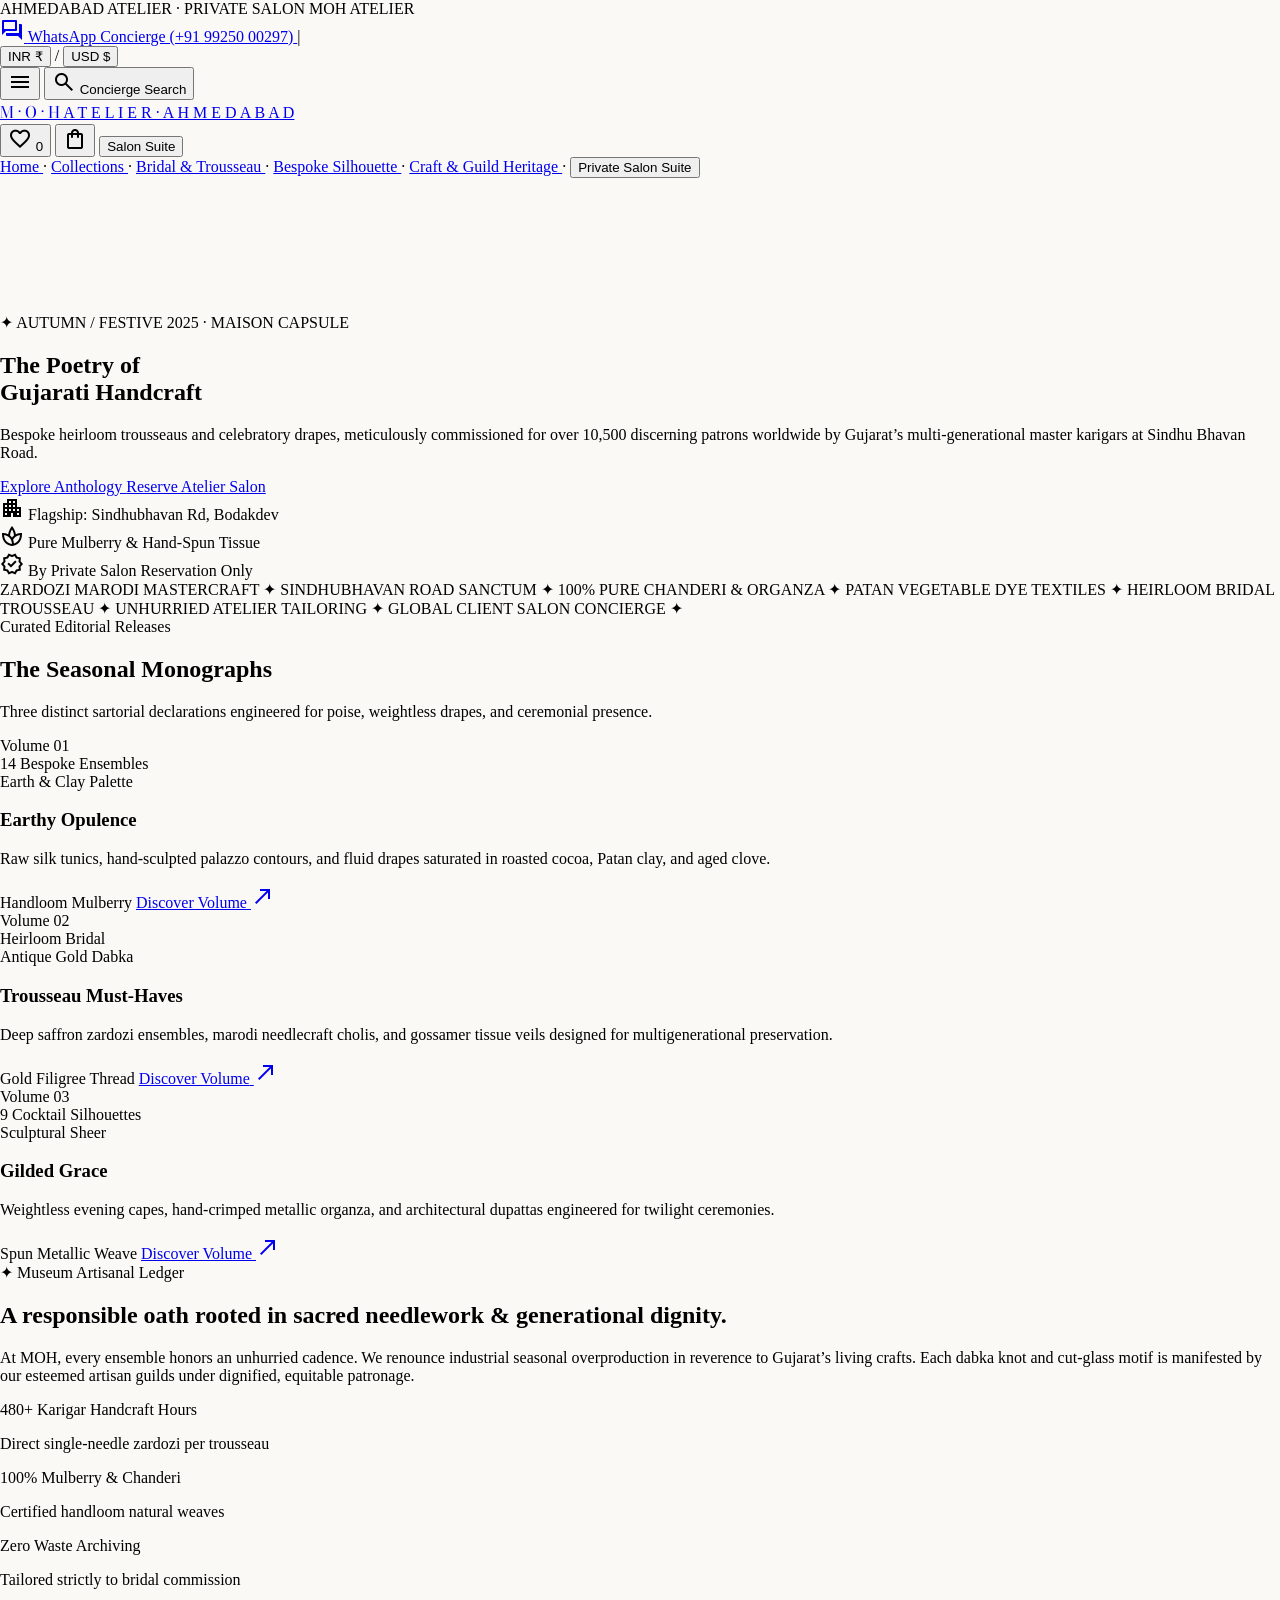
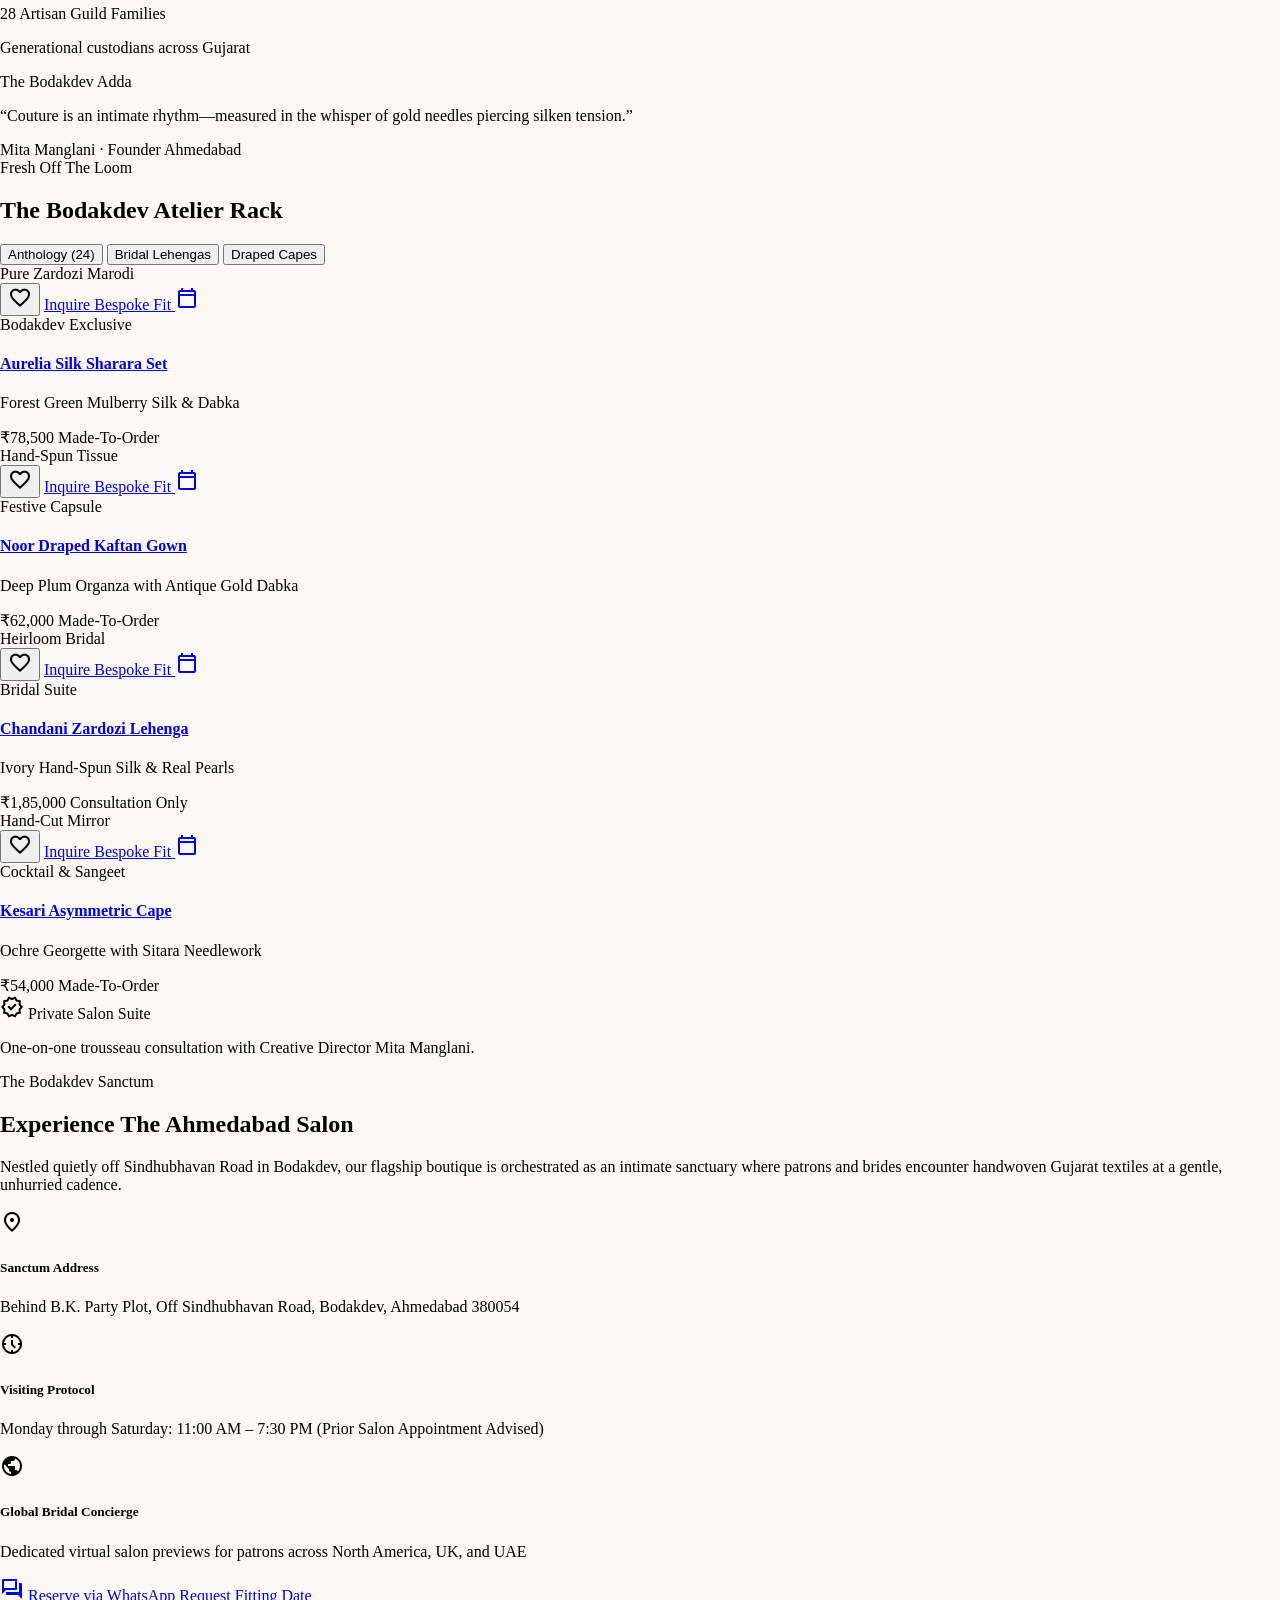
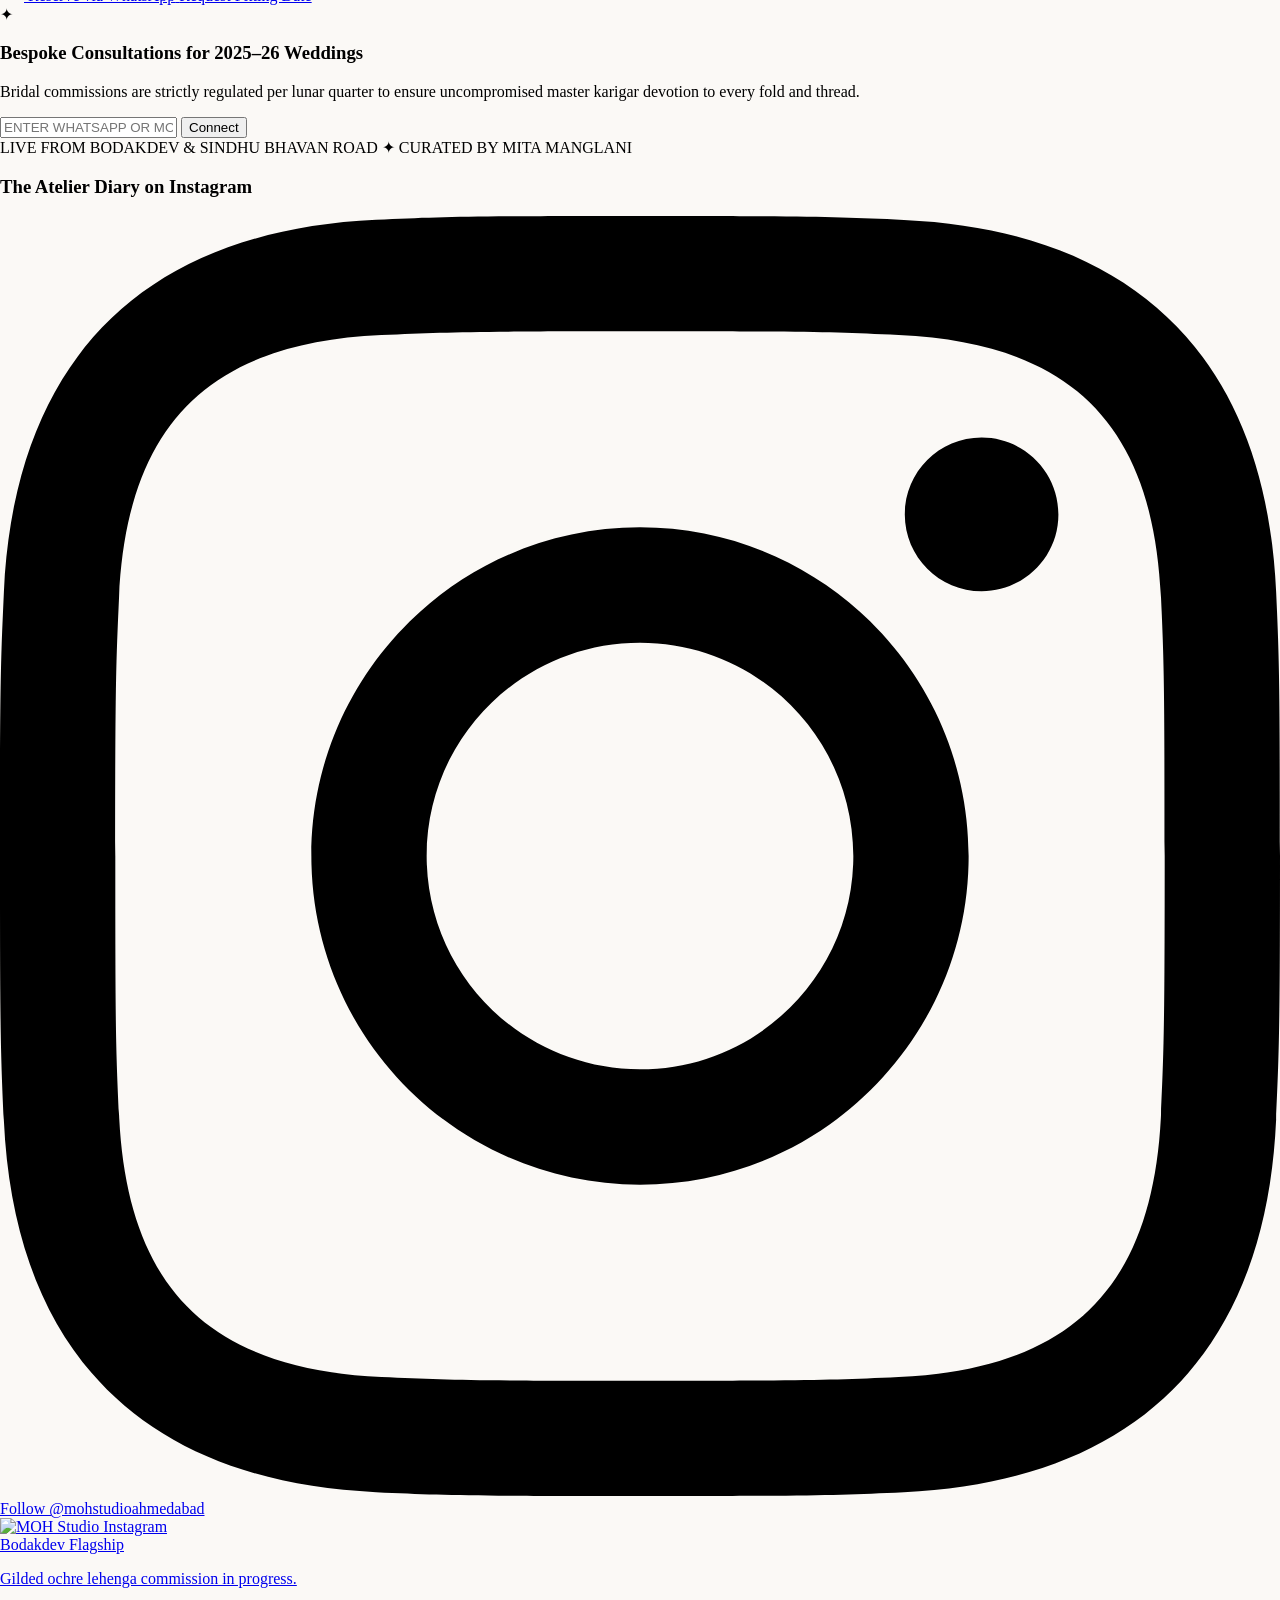
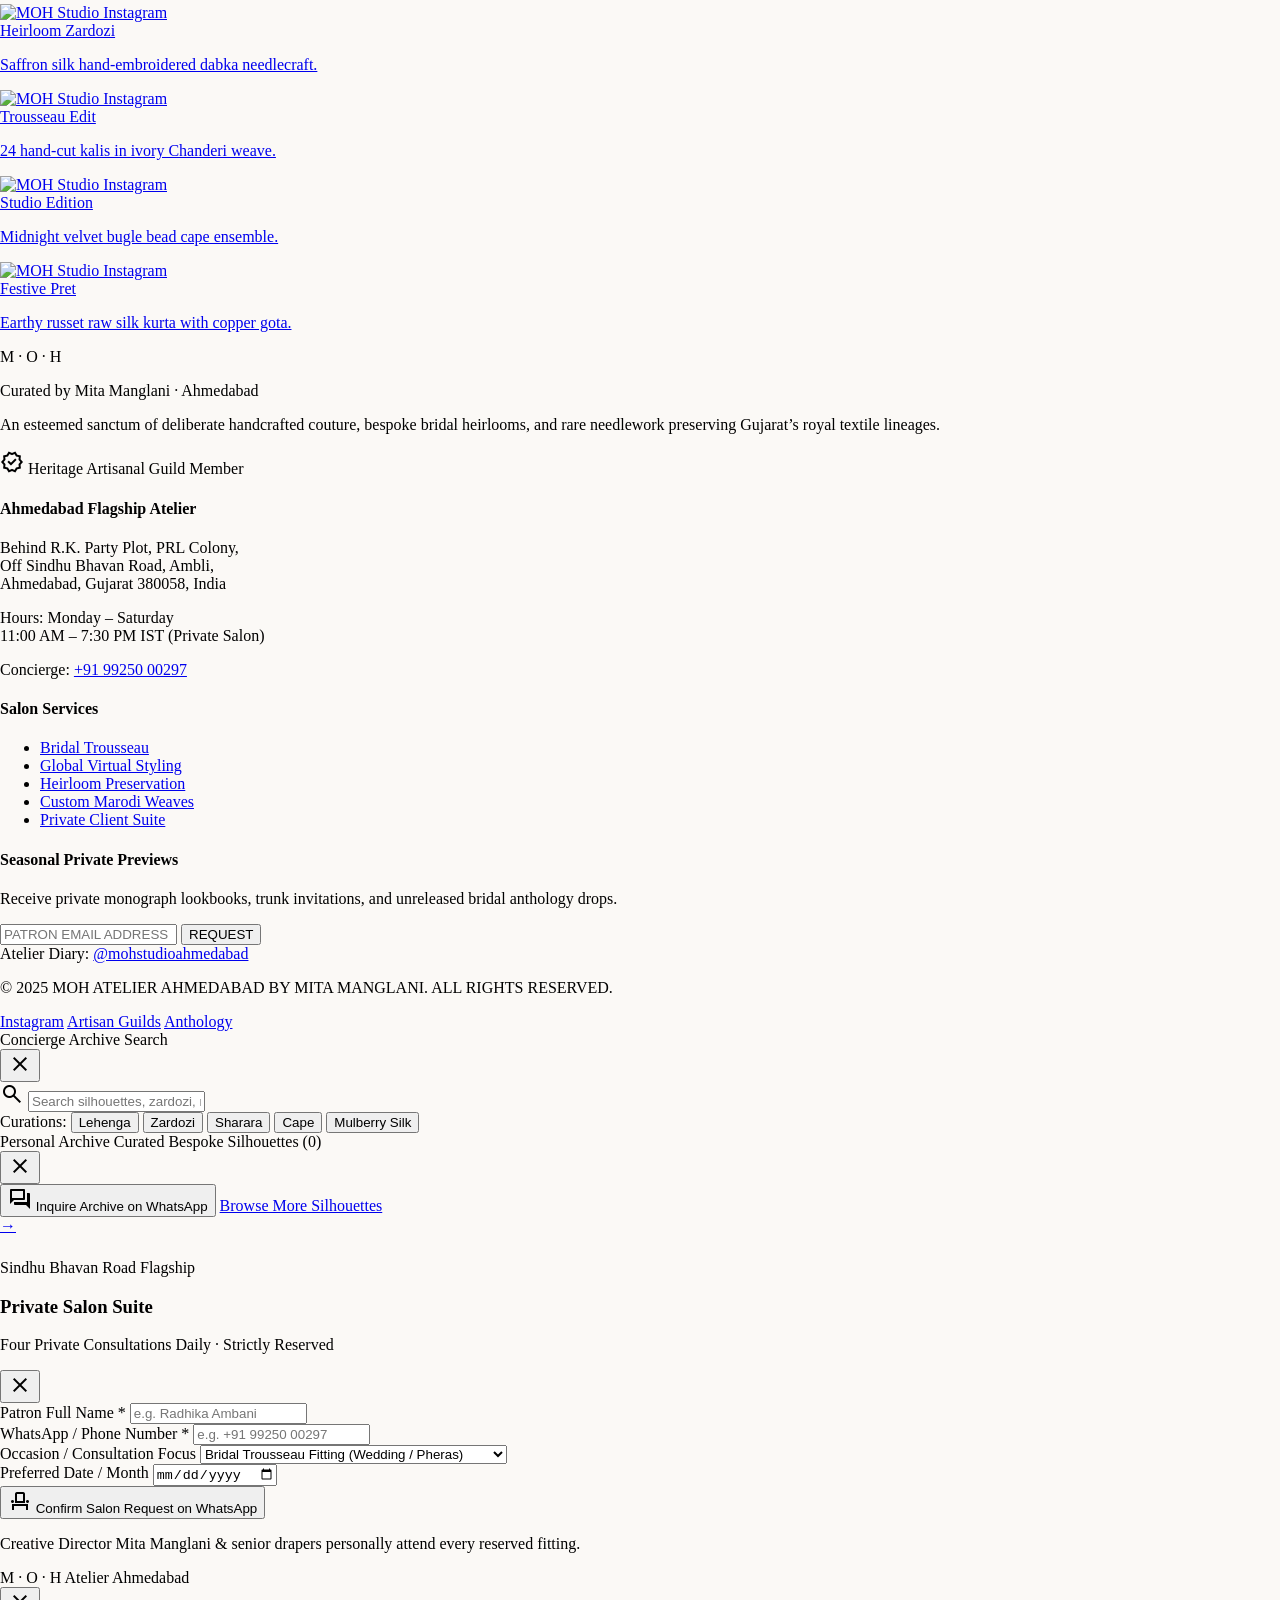
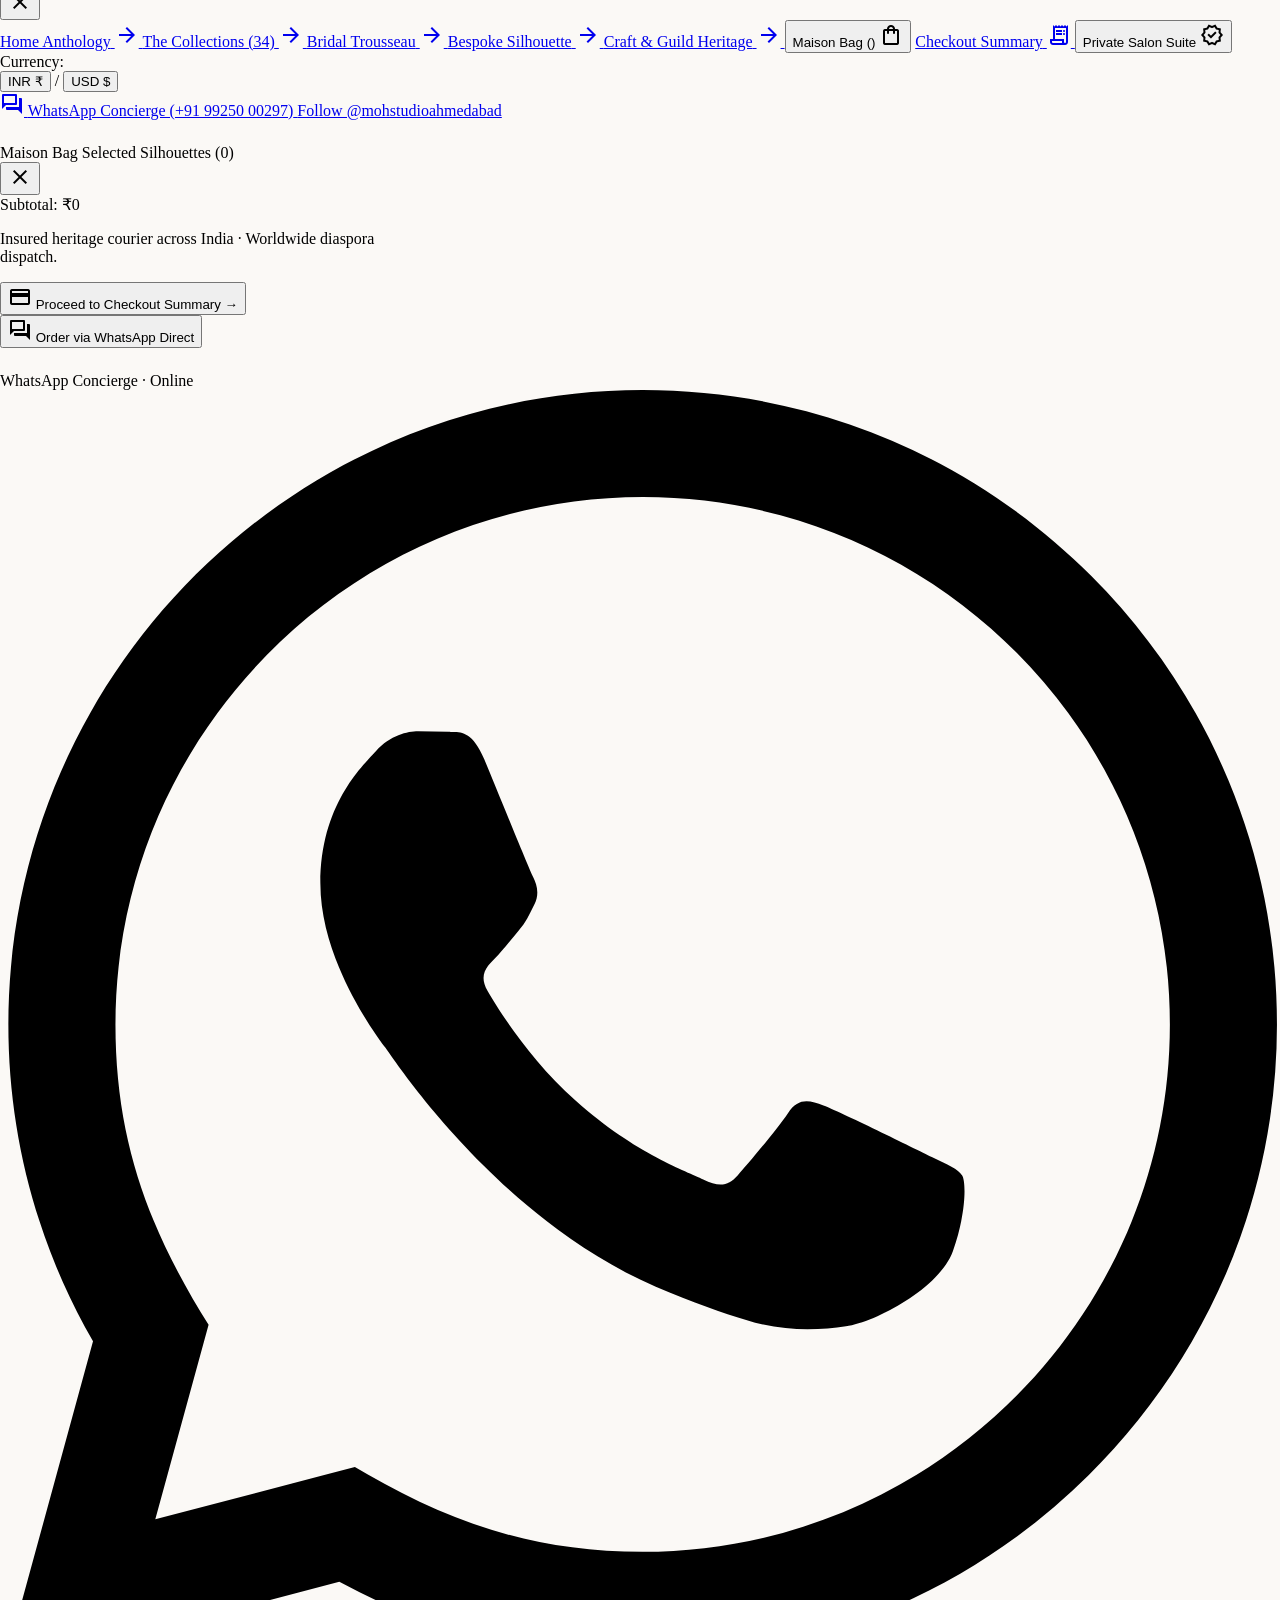
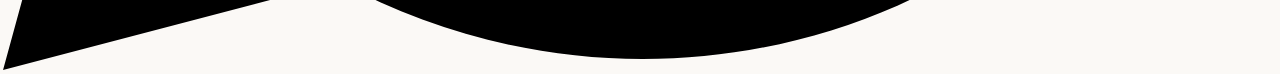
==== index.html @ b08c3f5c "feat: luxury haute couture web experience with full mobile responsiveness, cart drawer, checkout set" ====
<!DOCTYPE html>

<html class="scroll-smooth" lang="en"><head>
<meta charset="utf-8"/>
<meta content="width=device-width, initial-scale=1.0" name="viewport"/>
<title>MOH Atelier Ahmedabad | Haute Couture &amp; Bridal Heirlooms</title>
<style>
    @layer base {
      html, body {
        margin: 0;
        padding: 0;
        background-color: #fbf9f6;
      }
      body {
        overscroll-behavior: none;
      }
    }
    ::-webkit-scrollbar {
      display: none;
    }
    .gold-shimmer {
      background: linear-gradient(135deg, #e7c185 0%, #ffd799 45%, #765928 100%);
      -webkit-background-clip: text;
      -webkit-text-fill-color: transparent;
    }
    .hairline-gold {
      border-color: rgba(231, 193, 133, 0.35);
    }
  </style>
<script src="https://cdn.tailwindcss.com?plugins=forms,container-queries"></script>
<script id="tailwind-config">
    tailwind.config = {
      darkMode: "class",
      theme: {
        extend: {
          colors: {
            "on-secondary-fixed": "#281900",
            "tertiary-fixed-dim": "#e2c381",
            "on-primary": "#ffffff",
            "background": "#fbf9f6",
            "surface-container": "#efeeeb",
            "on-secondary": "#ffffff",
            "primary-fixed": "#eae1dd",
            "secondary-fixed-dim": "#e7c185",
            "on-error-container": "#93000a",
            "secondary-fixed": "#ffdeac",
            "on-tertiary-fixed-variant": "#59440e",
            "surface-dim": "#dbdad7",
            "tertiary-fixed": "#ffdf9b",
            "on-tertiary-fixed": "#251a00",
            "on-secondary-container": "#795c2a",
            "outline": "#7f7570",
            "surface-container-low": "#f5f3f0",
            "surface": "#fbf9f6",
            "on-surface-variant": "#4d4541",
            "on-secondary-fixed-variant": "#5c4212",
            "primary-container": "#1f1b19",
            "inverse-on-surface": "#f2f0ed",
            "primary-fixed-dim": "#cec5c1",
            "on-primary-container": "#8a827f",
            "on-background": "#1b1c1a",
            "tertiary-container": "#251a00",
            "surface-container-lowest": "#ffffff",
            "outline-variant": "#d0c4be",
            "inverse-surface": "#30312f",
            "error": "#ba1a1a",
            "on-tertiary-container": "#9b8146",
            "on-tertiary": "#ffffff",
            "surface-container-highest": "#e4e2df",
            "secondary-container": "#ffd799",
            "on-primary-fixed-variant": "#4b4643",
            "on-error": "#ffffff",
            "inverse-primary": "#cec5c1",
            "surface-bright": "#fbf9f6",
            "surface-variant": "#e4e2df",
            "surface-container-high": "#eae8e5",
            "surface-tint": "#635d5a",
            "secondary": "#765928",
            "tertiary": "#000000",
            "primary": "#120e0d",
            "on-primary-fixed": "#1f1b19",
            "error-container": "#ffdad6",
            "on-surface": "#1b1c1a"
          },
          fontFamily: {
            "editorial": ["Bodoni Moda", "Didot", "serif"],
            "sans": ["Hanken Grotesk", "sans-serif"]
          }
        }
      }
    }
  </script>
<link href="https://fonts.googleapis.com" rel="preconnect"/>
<link crossorigin="" href="https://fonts.gstatic.com" rel="preconnect"/>
<link href="https://fonts.googleapis.com/css2?family=Bodoni+Moda:ital,opsz,wght@0,6..96,400..700;1,6..96,400..600&amp;family=Hanken+Grotesk:ital,wght@0,200..700;1,300..500&amp;display=swap" rel="stylesheet"/>
<link href="https://fonts.googleapis.com/css2?family=Material+Symbols+Outlined:wght,FILL@100..500,0..1&amp;display=swap" rel="stylesheet"/>
</head>
<body class="bg-surface text-on-surface font-sans antialiased selection:bg-secondary-fixed/40 selection:text-primary">
<!-- 1. ULTRA-REFINED MAISON HEADER & NAVIGATION -->
<header class="fixed top-0 left-0 w-full z-50 bg-[#fbf9f6]/95 backdrop-blur-md border-b border-[#e7c185]/30">
<!-- Top Micro Concierge Tier -->
<div class="w-full bg-[#161211] text-[#e7c185]/90 px-4 sm:px-6 lg:px-16 py-2 flex items-center justify-between text-[11px] tracking-[0.22em] uppercase font-light border-b border-[#765928]/25">
<div class="flex items-center gap-3">
<span class="inline-block w-1.5 h-1.5 rounded-full bg-[#e7c185]/80 animate-pulse"></span>
<span class="text-[#fbf9f6]/80 hidden md:inline">AHMEDABAD ATELIER · PRIVATE SALON</span>
<span class="text-[#fbf9f6]/80 md:hidden">MOH ATELIER</span>
</div>
<div class="flex items-center gap-3 sm:gap-6">
<a class="hover:text-white transition-colors flex items-center gap-1.5" href="https://wa.me/919925000297" target="_blank">
<span class="material-symbols-outlined text-[13px] text-[#e7c185]">forum</span>
<span class="hidden sm:inline">WhatsApp Concierge (+91 99250 00297)</span>
</a>
<span class="moh-concierge-sep text-[#765928]/60">|</span>
<div class="moh-currency-row flex items-center gap-2 tracking-[0.16em]">
<button onclick="setCurrency('INR')" class="currency-inr-btn font-normal text-white">INR ₹</button>
<span class="text-white/30">/</span>
<button onclick="setCurrency('USD')" class="currency-usd-btn text-[#fbf9f6]/60 hover:text-white transition-colors">USD $</button>
</div>
</div>
</div>
<!-- Centered Haute Couture Identity -->
<div class="moh-header-mid pt-3 sm:pt-5 pb-3 sm:pb-4 px-4 sm:px-6 lg:px-16 flex items-center justify-between border-b border-[#e7c185]/20">
<!-- Left Utility -->
<div class="moh-left-utility flex items-center gap-3 sm:gap-5 w-1/4">
<button onclick="toggleMobileNav()" class="lg:hidden p-1.5 text-primary hover:text-secondary" aria-label="Open Navigation">
  <span class="material-symbols-outlined text-[22px]">menu</span>
</button>
<button onclick="openConciergeSearch()" class="flex items-center gap-2 group text-left cursor-pointer">
<span class="material-symbols-outlined text-[18px] sm:text-[20px] text-primary group-hover:text-secondary transition-colors">search</span>
<span class="text-[11px] tracking-[0.24em] uppercase text-on-surface-variant group-hover:text-primary transition-colors hidden xl:inline">Concierge Search</span>
</button>
</div>
<!-- Center Maison Seal & Wordmark -->
<div class="text-center flex-1 flex flex-col items-center">
<a class="inline-block group" href="index.html">
<span class="moh-logo-wordmark block font-editorial text-[26px] sm:text-[34px] md:text-[38px] tracking-[0.32em] sm:tracking-[0.38em] text-primary font-normal leading-none group-hover:text-secondary transition-colors duration-500 pl-1 sm:pl-2" style="font-family: 'Bodoni Moda', Didot, serif;">M · O · H</span>
<span class="moh-logo-sub block text-[8px] sm:text-[10px] md:text-[11px] tracking-[0.3em] sm:tracking-[0.42em] uppercase text-[#765928] font-medium mt-1">A T E L I E R · A H M E D A B A D</span>
</a>
</div>
<!-- Right Actions: Wishlist, Maison Bag & Private Suite -->
<div class="moh-right-utility flex items-center justify-end gap-2 sm:gap-3 md:gap-6 w-1/4">
<button onclick="openWishlistDrawer()" class="relative group p-1 flex items-center gap-1 cursor-pointer text-left" title="Personal Archive">
<span class="material-symbols-outlined text-[19px] sm:text-[20px] text-primary group-hover:text-secondary transition-colors">favorite</span>
<span class="wishlist-count-badge w-4 h-4 rounded-full bg-[#765928] text-white text-[9px] flex items-center justify-center font-sans tracking-tight">0</span>
</button>
<!-- Maison Bag Trigger -->
<button onclick="openCartDrawer()" class="relative group p-1 flex items-center gap-1 cursor-pointer text-left transition-colors" title="View Maison Bag">
<span class="material-symbols-outlined text-[19px] sm:text-[21px] text-primary group-hover:text-secondary transition-colors">shopping_bag</span>
<span class="cart-count-badge w-4 h-4 rounded-full bg-[#1f1b19] text-[#ffd799] text-[9px] flex items-center justify-center font-bold border border-[#765928]/40">0</span>
</button>
<button onclick="openSalonAppointmentModal()" class="hidden sm:inline-flex items-center px-3 lg:px-4 py-2 border border-[#765928]/40 hover:border-[#1f1b19] bg-[#1f1b19] hover:bg-black text-[#ffdeac] hover:text-white transition-all duration-300 text-[10px] tracking-[0.22em] uppercase font-medium cursor-pointer">
          Salon Suite
</button>
</div>
</div>
<!-- Architectural Navigation Bar -->
<nav class="hidden lg:flex items-center justify-center gap-8 py-3 bg-[#fbf9f6]/90">
<a class="relative text-[10.5px] tracking-[0.22em] uppercase text-[#765928] font-medium transition-colors pb-1 group" href="index.html">
        Home
        <span class="absolute bottom-0 left-0 w-full h-[1.5px] bg-[#765928]"></span>
</a>
<span class="text-[#e7c185]/50 text-xs">·</span>
<a class="relative text-[10.5px] tracking-[0.22em] uppercase text-primary/80 hover:text-primary transition-colors pb-1 group" href="collections.html">
        Collections
        <span class="absolute bottom-0 left-0 w-0 h-[1px] bg-[#765928] group-hover:w-full transition-all duration-300"></span>
</a>
<span class="text-[#e7c185]/50 text-xs">·</span>
<a class="relative text-[10.5px] tracking-[0.22em] uppercase text-primary/80 hover:text-primary transition-colors pb-1 group" href="collections.html#bridal-trousseau">
        Bridal &amp; Trousseau
        <span class="absolute bottom-0 left-0 w-0 h-[1px] bg-[#765928] group-hover:w-full transition-all duration-300"></span>
</a>
<span class="text-[#e7c185]/50 text-xs">·</span>
<a class="relative text-[10.5px] tracking-[0.22em] uppercase text-primary/80 hover:text-primary transition-colors pb-1 group" href="product.html">
        Bespoke Silhouette
        <span class="absolute bottom-0 left-0 w-0 h-[1px] bg-[#765928] group-hover:w-full transition-all duration-300"></span>
</a>
<span class="text-[#e7c185]/50 text-xs">·</span>
<a class="relative text-[10.5px] tracking-[0.22em] uppercase text-primary/80 hover:text-primary transition-colors pb-1 group" href="atelier.html">
        Craft &amp; Guild Heritage
        <span class="absolute bottom-0 left-0 w-0 h-[1px] bg-[#765928] group-hover:w-full transition-all duration-300"></span>
</a>
<span class="text-[#e7c185]/50 text-xs">·</span>
<button onclick="openSalonAppointmentModal()" class="relative text-[10.5px] tracking-[0.22em] uppercase text-[#765928] hover:text-primary transition-colors pb-1 group font-medium cursor-pointer">
        Private Salon Suite
        <span class="absolute bottom-0 left-0 w-0 h-[1px] bg-[#765928] group-hover:w-full transition-all duration-300"></span>
</button>
</nav>
</header>
<main class="moh-main w-full">
<!-- 2. HIGH-FASHION CINEMATIC HERO -->
<section class="relative w-full min-h-[92vh] flex items-end pb-20 lg:pb-28 px-6 sm:px-12 lg:px-20 bg-[#120e0d] overflow-hidden">
<!-- Atmospheric Backdrop Image with Regal Vignette -->
<div class="absolute inset-0 bg-cover bg-center md:bg-[center_30%] opacity-90 scale-[1.01] transition-transform duration-1000 ease-out" style="background-image: url('assets/images/hero_main_2k.jpg');">
</div>
<!-- Multi-tier Museum Vignette & Gradient Overlays -->
<div class="absolute inset-0 bg-gradient-to-t from-[#120e0d] via-[#120e0d]/45 to-[#120e0d]/15"></div>
<div class="absolute inset-0 bg-gradient-to-r from-[#120e0d]/85 via-[#120e0d]/35 to-transparent"></div>
<div class="absolute inset-0 shadow-[inset_0_0_120px_rgba(0,0,0,0.55)]"></div>
<!-- Hero Typography & Monogram Accent -->
<div class="relative z-10 w-full max-w-5xl">
<!-- Subtitle Badge -->
<div class="inline-flex items-center gap-3 px-4 py-1.5 border border-[#ffd799]/30 bg-black/40 backdrop-blur-md mb-6">
<span class="text-[#ffd799] text-xs">✦</span>
<span class="text-[11px] tracking-[0.34em] uppercase text-[#fbf9f6] font-light">AUTUMN / FESTIVE 2025 · MAISON CAPSULE</span>
</div>
<!-- Grand Editorial Headline -->
<h1 class="font-editorial text-[42px] sm:text-[62px] lg:text-[76px] text-white tracking-[-0.01em] font-normal leading-[1.08] mb-6">
          The Poetry of <br/>
<span class="italic font-normal text-[#ffd799] font-editorial pr-2">Gujarati Handcraft</span>
</h1>
<!-- Heritage Narrative Subtitle -->
<p class="font-sans text-[16px] sm:text-[18px] text-[#fbf9f6]/90 max-w-2xl font-light leading-[1.7] mb-10 tracking-[0.015em]">
          Bespoke heirloom trousseaus and celebratory drapes, meticulously commissioned for over 10,500 discerning patrons worldwide by Gujarat’s multi-generational master karigars at Sindhu Bhavan Road.
        </p>
<!-- Understated Luxury CTAs -->
<div class="flex flex-wrap items-center gap-5">
<a class="h-13 px-9 bg-[#1f1b19] border border-[#ffd799]/70 text-[#ffdeac] text-[11px] tracking-[0.28em] uppercase font-medium flex items-center justify-center hover:bg-black hover:border-white hover:text-white transition-all duration-300 shadow-2xl" href="collections.html">
            Explore Anthology
          </a>
<a class="h-13 px-9 border border-white/40 backdrop-blur-md text-white text-[11px] tracking-[0.28em] uppercase font-light flex items-center justify-center hover:border-[#ffd799] hover:text-[#ffd799] transition-all duration-300" href="product.html">
            Reserve Atelier Salon
          </a>
</div>
<!-- Architectural Telemetry Bar -->
<div class="mt-14 pt-8 border-t border-white/15 flex flex-wrap items-center gap-8 lg:gap-14 text-white/75 text-[10px] tracking-[0.24em] uppercase font-light">
<div class="flex items-center gap-2.5">
<span class="material-symbols-outlined text-[15px] text-[#e7c185]">apartment</span>
<span>Flagship: Sindhubhavan Rd, Bodakdev</span>
</div>
<div class="flex items-center gap-2.5">
<span class="material-symbols-outlined text-[15px] text-[#e7c185]">spa</span>
<span>Pure Mulberry &amp; Hand-Spun Tissue</span>
</div>
<div class="flex items-center gap-2.5">
<span class="material-symbols-outlined text-[15px] text-[#e7c185]">verified</span>
<span>By Private Salon Reservation Only</span>
</div>
</div>
</div>
</section>
<!-- HAUTE COUTURE MARQUEE BANNER -->
<div class="w-full bg-[#181413] border-y border-[#765928]/30 py-3.5 overflow-hidden select-none">
<div class="flex whitespace-nowrap gap-14 text-[10px] tracking-[0.36em] uppercase text-[#e7c185]/80 font-light items-center">
<span>ZARDOZI MARODI MASTERCRAFT</span>
<span class="text-[#765928]">✦</span>
<span>SINDHUBHAVAN ROAD SANCTUM</span>
<span class="text-[#765928]">✦</span>
<span>100% PURE CHANDERI &amp; ORGANZA</span>
<span class="text-[#765928]">✦</span>
<span>PATAN VEGETABLE DYE TEXTILES</span>
<span class="text-[#765928]">✦</span>
<span>HEIRLOOM BRIDAL TROUSSEAU</span>
<span class="text-[#765928]">✦</span>
<span>UNHURRIED ATELIER TAILORING</span>
<span class="text-[#765928]">✦</span>
<span>GLOBAL CLIENT SALON CONCIERGE</span>
<span class="text-[#765928]">✦</span>
</div>
</div>
<!-- 3. CURATED SERIES / MONOGRAPH VOLUMES -->
<section class="w-full px-6 sm:px-12 lg:px-20 py-24 lg:py-32 bg-surface" id="curated-series">
<div class="max-w-7xl mx-auto">
<div class="flex flex-col md:flex-row md:items-end justify-between mb-16 pb-6 border-b border-[#e7c185]/30">
<div>
<span class="text-[11px] tracking-[0.32em] uppercase text-[#765928] font-medium block mb-2">Curated Editorial Releases</span>
<h2 class="font-editorial text-[36px] sm:text-[46px] text-primary tracking-tight font-normal leading-tight">
              The Seasonal Monographs
            </h2>
</div>
<p class="font-editorial italic text-on-surface-variant text-[17px] sm:text-[19px] max-w-md mt-4 md:mt-0 font-normal">
            Three distinct sartorial declarations engineered for poise, weightless drapes, and ceremonial presence.
          </p>
</div>
<div class="grid grid-cols-1 lg:grid-cols-3 gap-10">
<!-- Volume 01 -->
<article class="group relative bg-[#f5f3f0] flex flex-col justify-between border border-[#e7c185]/35 hover:border-[#765928] transition-all duration-500 shadow-sm hover:shadow-xl">
<!-- Monograph Framing & Badge -->
<div class="relative w-full aspect-[4/5] overflow-hidden bg-surface-container">
<div class="w-full h-full bg-cover bg-center transition-transform duration-700 ease-out group-hover:scale-105" data-alt="Editorial portrait of model in earthy deep espresso raw silk layered kaftan tunic with refined desert clay marodi embroidery accents" style="background-image: url('https://lh3.googleusercontent.com/aida-public/[base64]')"></div>
<div class="absolute top-4 left-4 bg-[#1f1b19] text-[#ffd799] px-3.5 py-1 text-[10px] tracking-[0.28em] uppercase font-light">
                Volume 01
              </div>
<div class="absolute bottom-4 right-4 bg-white/95 backdrop-blur-md px-3 py-1 text-[10px] tracking-[0.22em] uppercase text-primary border border-[#e7c185]/40 opacity-0 group-hover:opacity-100 transition-opacity duration-300">
                14 Bespoke Ensembles
              </div>
</div>
<div class="p-8 flex flex-col justify-between flex-grow">
<div>
<span class="text-[10px] tracking-[0.24em] uppercase text-[#765928] font-medium block mb-1">Earth &amp; Clay Palette</span>
<h3 class="font-editorial text-[28px] text-primary tracking-tight font-normal mb-3">Earthy Opulence</h3>
<p class="font-sans text-[14px] leading-relaxed text-on-surface-variant font-light mb-6">
                  Raw silk tunics, hand-sculpted palazzo contours, and fluid drapes saturated in roasted cocoa, Patan clay, and aged clove.
                </p>
</div>
<div class="pt-5 border-t border-[#e7c185]/30 flex items-center justify-between">
<span class="text-[10px] tracking-[0.2em] uppercase text-outline">Handloom Mulberry</span>
<a class="text-[11px] tracking-[0.24em] uppercase text-primary group-hover:text-secondary flex items-center gap-1.5 transition-colors font-medium" href="collections.html">
<span>Discover Volume</span>
<span class="material-symbols-outlined text-[15px] transition-transform group-hover:translate-x-1">north_east</span>
</a>
</div>
</div>
</article>
<!-- Volume 02 -->
<article class="group relative bg-[#f5f3f0] flex flex-col justify-between border border-[#e7c185]/35 hover:border-[#765928] transition-all duration-500 shadow-sm hover:shadow-xl">
<div class="relative w-full aspect-[4/5] overflow-hidden bg-surface-container">
<div class="w-full h-full bg-cover bg-center transition-transform duration-700 ease-out group-hover:scale-105" data-alt="Festive saffron gold handcrafted bridal lehenga with heavy antique zardozi work and fine dabka needlecraft" style="background-image: url('https://lh3.googleusercontent.com/aida-public/[base64]')"></div>
<div class="absolute top-4 left-4 bg-[#765928] text-white px-3.5 py-1 text-[10px] tracking-[0.28em] uppercase font-light">
                Volume 02
              </div>
<div class="absolute bottom-4 right-4 bg-white/95 backdrop-blur-md px-3 py-1 text-[10px] tracking-[0.22em] uppercase text-primary border border-[#e7c185]/40 opacity-0 group-hover:opacity-100 transition-opacity duration-300">
                Heirloom Bridal
              </div>
</div>
<div class="p-8 flex flex-col justify-between flex-grow">
<div>
<span class="text-[10px] tracking-[0.24em] uppercase text-[#765928] font-medium block mb-1">Antique Gold Dabka</span>
<h3 class="font-editorial text-[28px] text-primary tracking-tight font-normal mb-3">Trousseau Must-Haves</h3>
<p class="font-sans text-[14px] leading-relaxed text-on-surface-variant font-light mb-6">
                  Deep saffron zardozi ensembles, marodi needlecraft cholis, and gossamer tissue veils designed for multigenerational preservation.
                </p>
</div>
<div class="pt-5 border-t border-[#e7c185]/30 flex items-center justify-between">
<span class="text-[10px] tracking-[0.2em] uppercase text-outline">Gold Filigree Thread</span>
<a class="text-[11px] tracking-[0.24em] uppercase text-primary group-hover:text-secondary flex items-center gap-1.5 transition-colors font-medium" href="collections.html">
<span>Discover Volume</span>
<span class="material-symbols-outlined text-[15px] transition-transform group-hover:translate-x-1">north_east</span>
</a>
</div>
</div>
</article>
<!-- Volume 03 -->
<article class="group relative bg-[#f5f3f0] flex flex-col justify-between border border-[#e7c185]/35 hover:border-[#765928] transition-all duration-500 shadow-sm hover:shadow-xl">
<div class="relative w-full aspect-[4/5] overflow-hidden bg-surface-container">
<div class="w-full h-full bg-cover bg-center transition-transform duration-700 ease-out group-hover:scale-105" data-alt="Editorial model wearing fluid champagne gold asymmetrical evening drape with fine cutwork lace" style="background-image: url('https://lh3.googleusercontent.com/aida-public/[base64]')"></div>
<div class="absolute top-4 left-4 bg-[#1f1b19] text-[#ffd799] px-3.5 py-1 text-[10px] tracking-[0.28em] uppercase font-light">
                Volume 03
              </div>
<div class="absolute bottom-4 right-4 bg-white/95 backdrop-blur-md px-3 py-1 text-[10px] tracking-[0.22em] uppercase text-primary border border-[#e7c185]/40 opacity-0 group-hover:opacity-100 transition-opacity duration-300">
                9 Cocktail Silhouettes
              </div>
</div>
<div class="p-8 flex flex-col justify-between flex-grow">
<div>
<span class="text-[10px] tracking-[0.24em] uppercase text-[#765928] font-medium block mb-1">Sculptural Sheer</span>
<h3 class="font-editorial text-[28px] text-primary tracking-tight font-normal mb-3">Gilded Grace</h3>
<p class="font-sans text-[14px] leading-relaxed text-on-surface-variant font-light mb-6">
                  Weightless evening capes, hand-crimped metallic organza, and architectural dupattas engineered for twilight ceremonies.
                </p>
</div>
<div class="pt-5 border-t border-[#e7c185]/30 flex items-center justify-between">
<span class="text-[10px] tracking-[0.2em] uppercase text-outline">Spun Metallic Weave</span>
<a class="text-[11px] tracking-[0.24em] uppercase text-primary group-hover:text-secondary flex items-center gap-1.5 transition-colors font-medium" href="collections.html">
<span>Discover Volume</span>
<span class="material-symbols-outlined text-[15px] transition-transform group-hover:translate-x-1">north_east</span>
</a>
</div>
</div>
</article>
</div>
</div>
</section>
<!-- 4. ARTISANAL PROVENANCE & MUSEUM LEDGER -->
<section class="w-full bg-[#f4efe8] py-24 lg:py-32 px-6 sm:px-12 lg:px-20 border-y border-[#e7c185]/40" id="provenance">
<div class="max-w-7xl mx-auto">
<div class="grid grid-cols-1 lg:grid-cols-12 gap-12 lg:gap-16 items-center">
<!-- Narrative & Ledger Bento -->
<div class="lg:col-span-6">
<div class="flex items-center gap-2 mb-3">
<span class="text-[#765928] text-xs">✦</span>
<span class="text-[11px] tracking-[0.32em] uppercase text-[#765928] font-medium">Museum Artisanal Ledger</span>
</div>
<h2 class="font-editorial text-[36px] sm:text-[44px] text-primary tracking-tight font-normal leading-[1.18] mb-6">
              A responsible oath rooted in sacred needlework &amp; generational dignity.
            </h2>
<p class="font-sans text-[15px] sm:text-[16px] text-on-surface-variant font-light leading-[1.8] mb-10">
              At MOH, every ensemble honors an unhurried cadence. We renounce industrial seasonal overproduction in reverence to Gujarat’s living crafts. Each dabka knot and cut-glass motif is manifested by our esteemed artisan guilds under dignified, equitable patronage.
            </p>
<!-- Refined Metrics Grid -->
<div class="grid grid-cols-2 gap-6 pt-2">
<div class="p-6 bg-white border border-[#e7c185]/40 shadow-sm">
<span class="font-editorial text-[38px] text-[#765928] block leading-none mb-2 font-normal">480+</span>
<span class="text-[10px] tracking-[0.22em] uppercase text-primary font-medium block">Karigar Handcraft Hours</span>
<p class="text-[12px] text-outline font-light mt-1">Direct single-needle zardozi per trousseau</p>
</div>
<div class="p-6 bg-white border border-[#e7c185]/40 shadow-sm">
<span class="font-editorial text-[38px] text-[#765928] block leading-none mb-2 font-normal">100%</span>
<span class="text-[10px] tracking-[0.22em] uppercase text-primary font-medium block">Mulberry &amp; Chanderi</span>
<p class="text-[12px] text-outline font-light mt-1">Certified handloom natural weaves</p>
</div>
<div class="p-6 bg-white border border-[#e7c185]/40 shadow-sm">
<span class="font-editorial text-[38px] text-[#765928] block leading-none mb-2 font-normal">Zero</span>
<span class="text-[10px] tracking-[0.22em] uppercase text-primary font-medium block">Waste Archiving</span>
<p class="text-[12px] text-outline font-light mt-1">Tailored strictly to bridal commission</p>
</div>
<div class="p-6 bg-white border border-[#e7c185]/40 shadow-sm">
<span class="font-editorial text-[38px] text-[#765928] block leading-none mb-2 font-normal">28</span>
<span class="text-[10px] tracking-[0.22em] uppercase text-primary font-medium block">Artisan Guild Families</span>
<p class="text-[12px] text-outline font-light mt-1">Generational custodians across Gujarat</p>
</div>
</div>
</div>
<!-- Studio Imagery & Creative Director Inset -->
<div class="lg:col-span-6">
<div class="relative">
<!-- Master Adda Image -->
<div class="w-full aspect-[4/3] bg-surface-container overflow-hidden border border-[#e7c185]/50 shadow-2xl">
<div class="w-full h-full bg-cover bg-center" data-alt="Macro photograph of Indian master artisan karigar hands meticulously working real antique gold thread and pearls" style="background-image: url('https://lh3.googleusercontent.com/aida-public/[base64]')">
</div>
</div>
<!-- Overlapping Monogram Studio Plaque -->
<div class="lg:absolute -bottom-8 -left-8 bg-[#1f1b19] text-white p-7 max-w-sm border border-[#ffd799]/40 shadow-2xl mt-6 lg:mt-0">
<div class="flex items-center gap-3 mb-2">
<span class="font-editorial text-[18px] text-[#ffd799] italic">The Bodakdev Adda</span>
</div>
<p class="font-editorial italic text-[14px] text-[#fbf9f6]/90 leading-relaxed font-light mb-4">
                  “Couture is an intimate rhythm—measured in the whisper of gold needles piercing silken tension.”
                </p>
<div class="pt-3 border-t border-white/20 flex items-center justify-between text-[10px] tracking-[0.24em] uppercase text-[#e7c185]">
<span>Mita Manglani · Founder</span>
<span class="text-white/40">Ahmedabad</span>
</div>
</div>
</div>
</div>
</div>
</div>
</section>
<!-- 5. THE BODAKDEV ATELIER RACK (CURATED PIECES) -->
<section class="w-full px-6 sm:px-12 lg:px-20 py-24 lg:py-32 bg-surface" id="atelier-rack">
<div class="max-w-7xl mx-auto">
<div class="flex flex-col md:flex-row md:items-end justify-between mb-16 pb-6 border-b border-[#e7c185]/30">
<div>
<span class="text-[11px] tracking-[0.32em] uppercase text-[#765928] font-medium block mb-2">Fresh Off The Loom</span>
<h2 class="font-editorial text-[36px] sm:text-[46px] text-primary tracking-tight font-normal leading-tight">
              The Bodakdev Atelier Rack
            </h2>
</div>
<!-- Category Filters -->
<div class="flex items-center gap-2 mt-6 md:mt-0">
<button class="px-4 py-1.5 bg-[#1f1b19] text-[#ffd799] text-[10px] tracking-[0.24em] uppercase font-medium border border-[#1f1b19]">Anthology (24)</button>
<button class="px-4 py-1.5 bg-white hover:bg-surface-container text-on-surface-variant text-[10px] tracking-[0.24em] uppercase border border-[#e7c185]/40 transition-colors">Bridal Lehengas</button>
<button class="px-4 py-1.5 bg-white hover:bg-surface-container text-on-surface-variant text-[10px] tracking-[0.24em] uppercase border border-[#e7c185]/40 transition-colors">Draped Capes</button>
</div>
</div>
<!-- 4-Column Luxury Grid -->
<div class="grid grid-cols-1 sm:grid-cols-2 lg:grid-cols-4 gap-8">
<!-- Product 01 -->
<div class="group flex flex-col bg-white border border-[#e7c185]/30 hover:border-[#765928] transition-all duration-300 relative">
<div class="relative w-full aspect-[3/4] overflow-hidden bg-surface-container">
<div class="w-full h-full bg-cover bg-center transition-transform duration-700 group-hover:scale-105" data-alt="Emerald raw silk short kurti with heavy gota patti and zardozi yoke paired with crinkled sharara pants" style="background-image: url('https://lh3.googleusercontent.com/aida-public/[base64]')"></div>
<div class="absolute top-3 left-3 bg-[#1f1b19]/90 text-[#ffd799] px-2.5 py-1 text-[9px] tracking-[0.22em] uppercase font-light">
  Pure Zardozi Marodi
</div>
<button onclick="toggleWishlistPiece('aurelia-sharara', event)" class="wishlist-heart-btn absolute top-3 right-3 w-8 h-8 rounded-full bg-white/90 backdrop-blur-sm flex items-center justify-center text-primary hover:text-secondary shadow-md transition-all cursor-pointer z-10" data-product-id="aurelia-sharara" title="Save Piece">
  <span class="material-symbols-outlined text-[16px]">favorite</span>
</button>
<a class="absolute bottom-0 inset-x-0 bg-[#120e0d] text-[#ffdeac] py-3 text-[10px] tracking-[0.26em] uppercase translate-y-full group-hover:translate-y-0 transition-transform duration-300 flex items-center justify-center gap-2 border-t border-[#ffd799]/30" href="product.html?id=aurelia-sharara">
<span>Inquire Bespoke Fit</span>
<span class="material-symbols-outlined text-[14px]">calendar_today</span>
</a>
</div>
<div class="p-5 flex flex-col flex-grow justify-between">
<div>
<span class="text-[9px] tracking-[0.26em] uppercase text-[#765928] font-medium block mb-1">Bodakdev Exclusive</span>
<a href="product.html?id=aurelia-sharara" class="hover:text-secondary transition-colors"><h4 class="font-editorial text-[20px] text-primary mb-1 font-normal">Aurelia Silk Sharara Set</h4></a>
<p class="text-[12px] text-outline font-light">Forest Green Mulberry Silk &amp; Dabka</p>
</div>
<div class="mt-5 pt-3 border-t border-[#e7c185]/20 flex items-center justify-between">
<span class="font-editorial text-[18px] text-primary font-normal"><span data-inr-price="78500">₹78,500</span></span>
<span class="text-[9px] tracking-[0.22em] uppercase text-[#765928] font-medium">Made-To-Order</span>
</div>
</div>
</div>
<!-- Product 02 -->
<div class="group flex flex-col bg-white border border-[#e7c185]/30 hover:border-[#765928] transition-all duration-300 relative">
<div class="relative w-full aspect-[3/4] overflow-hidden bg-surface-container">
<div class="w-full h-full bg-cover bg-center transition-transform duration-700 group-hover:scale-105" data-alt="Deep plum raw silk tunic with sheer tissue gold dupatta and delicate dabka neckline details" style="background-image: url('https://lh3.googleusercontent.com/aida-public/[base64]')"></div>
<div class="absolute top-3 left-3 bg-[#765928]/95 text-white px-2.5 py-1 text-[9px] tracking-[0.22em] uppercase font-light">
  Hand-Spun Tissue
</div>
<button onclick="toggleWishlistPiece('noor-kaftan', event)" class="wishlist-heart-btn absolute top-3 right-3 w-8 h-8 rounded-full bg-white/90 backdrop-blur-sm flex items-center justify-center text-primary hover:text-secondary shadow-md transition-all cursor-pointer z-10" data-product-id="noor-kaftan" title="Save Piece">
  <span class="material-symbols-outlined text-[16px]">favorite</span>
</button>
<a class="absolute bottom-0 inset-x-0 bg-[#120e0d] text-[#ffdeac] py-3 text-[10px] tracking-[0.26em] uppercase translate-y-full group-hover:translate-y-0 transition-transform duration-300 flex items-center justify-center gap-2 border-t border-[#ffd799]/30" href="product.html?id=noor-kaftan">
<span>Inquire Bespoke Fit</span>
<span class="material-symbols-outlined text-[14px]">calendar_today</span>
</a>
</div>
<div class="p-5 flex flex-col flex-grow justify-between">
<div>
<span class="text-[9px] tracking-[0.26em] uppercase text-[#765928] font-medium block mb-1">Festive Capsule</span>
<a href="product.html?id=noor-kaftan" class="hover:text-secondary transition-colors"><h4 class="font-editorial text-[20px] text-primary mb-1 font-normal">Noor Draped Kaftan Gown</h4></a>
<p class="text-[12px] text-outline font-light">Deep Plum Organza with Antique Gold Dabka</p>
</div>
<div class="mt-5 pt-3 border-t border-[#e7c185]/20 flex items-center justify-between">
<span class="font-editorial text-[18px] text-primary font-normal"><span data-inr-price="62000">₹62,000</span></span>
<span class="text-[9px] tracking-[0.22em] uppercase text-[#765928] font-medium">Made-To-Order</span>
</div>
</div>
</div>
<!-- Product 03 -->
<div class="group flex flex-col bg-white border border-[#e7c185]/30 hover:border-[#765928] transition-all duration-300 relative">
<div class="relative w-full aspect-[3/4] overflow-hidden bg-surface-container">
<div class="w-full h-full bg-cover bg-center transition-transform duration-700 group-hover:scale-105" data-alt="Ivory and pale champagne gold lehenga with real hand-cut sitara sequin work and gossamer veil" style="background-image: url('https://lh3.googleusercontent.com/aida-public/[base64]')"></div>
<div class="absolute top-3 left-3 bg-[#1f1b19]/90 text-[#ffd799] px-2.5 py-1 text-[9px] tracking-[0.22em] uppercase font-light">
  Heirloom Bridal
</div>
<button onclick="toggleWishlistPiece('chandani-lehenga', event)" class="wishlist-heart-btn absolute top-3 right-3 w-8 h-8 rounded-full bg-white/90 backdrop-blur-sm flex items-center justify-center text-primary hover:text-secondary shadow-md transition-all cursor-pointer z-10" data-product-id="chandani-lehenga" title="Save Piece">
  <span class="material-symbols-outlined text-[16px]">favorite</span>
</button>
<a class="absolute bottom-0 inset-x-0 bg-[#120e0d] text-[#ffdeac] py-3 text-[10px] tracking-[0.26em] uppercase translate-y-full group-hover:translate-y-0 transition-transform duration-300 flex items-center justify-center gap-2 border-t border-[#ffd799]/30" href="product.html?id=chandani-lehenga">
<span>Inquire Bespoke Fit</span>
<span class="material-symbols-outlined text-[14px]">calendar_today</span>
</a>
</div>
<div class="p-5 flex flex-col flex-grow justify-between">
<div>
<span class="text-[9px] tracking-[0.26em] uppercase text-[#765928] font-medium block mb-1">Bridal Suite</span>
<a href="product.html?id=chandani-lehenga" class="hover:text-secondary transition-colors"><h4 class="font-editorial text-[20px] text-primary mb-1 font-normal">Chandani Zardozi Lehenga</h4></a>
<p class="text-[12px] text-outline font-light">Ivory Hand-Spun Silk &amp; Real Pearls</p>
</div>
<div class="mt-5 pt-3 border-t border-[#e7c185]/20 flex items-center justify-between">
<span class="font-editorial text-[18px] text-primary font-normal"><span data-inr-price="185000">₹1,85,000</span></span>
<span class="text-[9px] tracking-[0.22em] uppercase text-[#765928] font-medium">Consultation Only</span>
</div>
</div>
</div>
<!-- Product 04 -->
<div class="group flex flex-col bg-white border border-[#e7c185]/30 hover:border-[#765928] transition-all duration-300 relative">
<div class="relative w-full aspect-[3/4] overflow-hidden bg-surface-container">
<div class="w-full h-full bg-cover bg-center transition-transform duration-700 group-hover:scale-105" data-alt="Ochre yellow one-shoulder draped georgette cape paired with embroidered cigarette pants" style="background-image: url('https://lh3.googleusercontent.com/aida-public/[base64]')"></div>
<div class="absolute top-3 left-3 bg-[#1f1b19]/90 text-[#ffd799] px-2.5 py-1 text-[9px] tracking-[0.22em] uppercase font-light">
  Hand-Cut Mirror
</div>
<button onclick="toggleWishlistPiece('kesari-cape', event)" class="wishlist-heart-btn absolute top-3 right-3 w-8 h-8 rounded-full bg-white/90 backdrop-blur-sm flex items-center justify-center text-primary hover:text-secondary shadow-md transition-all cursor-pointer z-10" data-product-id="kesari-cape" title="Save Piece">
  <span class="material-symbols-outlined text-[16px]">favorite</span>
</button>
<a class="absolute bottom-0 inset-x-0 bg-[#120e0d] text-[#ffdeac] py-3 text-[10px] tracking-[0.26em] uppercase translate-y-full group-hover:translate-y-0 transition-transform duration-300 flex items-center justify-center gap-2 border-t border-[#ffd799]/30" href="product.html?id=kesari-cape">
<span>Inquire Bespoke Fit</span>
<span class="material-symbols-outlined text-[14px]">calendar_today</span>
</a>
</div>
<div class="p-5 flex flex-col flex-grow justify-between">
<div>
<span class="text-[9px] tracking-[0.26em] uppercase text-[#765928] font-medium block mb-1">Cocktail &amp; Sangeet</span>
<a href="product.html?id=kesari-cape" class="hover:text-secondary transition-colors"><h4 class="font-editorial text-[20px] text-primary mb-1 font-normal">Kesari Asymmetric Cape</h4></a>
<p class="text-[12px] text-outline font-light">Ochre Georgette with Sitara Needlework</p>
</div>
<div class="mt-5 pt-3 border-t border-[#e7c185]/20 flex items-center justify-between">
<span class="font-editorial text-[18px] text-primary font-normal"><span data-inr-price="54000">₹54,000</span></span>
<span class="text-[9px] tracking-[0.22em] uppercase text-[#765928] font-medium">Made-To-Order</span>
</div>
</div>
</div>
</div>
</div>
</section>
<!-- 6. THE SINDHUBHAVAN ROAD FLAGSHIP SANCTUM -->
<section class="w-full bg-[#f4efe8] py-24 lg:py-32 px-6 sm:px-12 lg:px-20 border-t border-[#e7c185]/40" id="atelier-suite">
<div class="max-w-7xl mx-auto bg-white p-8 sm:p-14 lg:p-20 border border-[#e7c185]/40 shadow-xl">
<div class="grid grid-cols-1 lg:grid-cols-12 gap-12 lg:gap-16 items-center">
<!-- Flagship Gallery Showcase -->
<div class="lg:col-span-6 relative">
<div class="aspect-[4/3] w-full bg-surface-container overflow-hidden border border-[#e7c185]/40 shadow-lg">
<div class="w-full h-full bg-cover bg-center" data-alt="Interior architectural view of luxury MOH haute couture flagship showroom in Ahmedabad" style="background-image: url('https://lh3.googleusercontent.com/aida-public/[base64]')"></div>
</div>
<div class="absolute -bottom-6 -right-6 hidden sm:block bg-[#1f1b19] text-[#ffd799] p-5 max-w-xs border border-[#ffd799]/40 shadow-xl">
<div class="flex items-center gap-2 mb-1">
<span class="material-symbols-outlined text-[16px] text-[#ffd799]">verified</span>
<span class="text-[9px] tracking-[0.26em] uppercase font-medium">Private Salon Suite</span>
</div>
<p class="text-[12px] text-white/80 font-light">
                One-on-one trousseau consultation with Creative Director Mita Manglani.
              </p>
</div>
</div>
<!-- Suite Booking Details -->
<div class="lg:col-span-6">
<span class="text-[11px] tracking-[0.32em] uppercase text-[#765928] font-medium block mb-2">The Bodakdev Sanctum</span>
<h2 class="font-editorial text-[36px] sm:text-[44px] text-primary tracking-tight font-normal leading-tight mb-5">
              Experience The Ahmedabad Salon
            </h2>
<p class="font-sans text-[15px] text-on-surface-variant font-light leading-[1.8] mb-8">
              Nestled quietly off Sindhubhavan Road in Bodakdev, our flagship boutique is orchestrated as an intimate sanctuary where patrons and brides encounter handwoven Gujarat textiles at a gentle, unhurried cadence.
            </p>
<div class="space-y-6 mb-10 pb-8 border-b border-[#e7c185]/30">
<div class="flex items-start gap-4">
<span class="material-symbols-outlined text-[#765928] text-[20px] mt-0.5">location_on</span>
<div>
<h5 class="text-[11px] tracking-[0.24em] uppercase text-primary font-medium">Sanctum Address</h5>
<p class="text-[13px] text-on-surface-variant font-light mt-0.5">Behind B.K. Party Plot, Off Sindhubhavan Road, Bodakdev, Ahmedabad 380054</p>
</div>
</div>
<div class="flex items-start gap-4">
<span class="material-symbols-outlined text-[#765928] text-[20px] mt-0.5">nest_clock_farsight_analog</span>
<div>
<h5 class="text-[11px] tracking-[0.24em] uppercase text-primary font-medium">Visiting Protocol</h5>
<p class="text-[13px] text-on-surface-variant font-light mt-0.5">Monday through Saturday: 11:00 AM – 7:30 PM (Prior Salon Appointment Advised)</p>
</div>
</div>
<div class="flex items-start gap-4">
<span class="material-symbols-outlined text-[#765928] text-[20px] mt-0.5">public</span>
<div>
<h5 class="text-[11px] tracking-[0.24em] uppercase text-primary font-medium">Global Bridal Concierge</h5>
<p class="text-[13px] text-on-surface-variant font-light mt-0.5">Dedicated virtual salon previews for patrons across North America, UK, and UAE</p>
</div>
</div>
</div>
<!-- Booking Buttons -->
<div class="flex flex-col sm:flex-row items-stretch sm:items-center gap-4">
<a class="h-12 px-7 bg-[#1f1b19] text-[#ffd799] text-[10px] tracking-[0.26em] uppercase font-medium flex items-center justify-center gap-2 hover:bg-black hover:text-white transition-all duration-300 border border-[#765928]/40 shadow-sm" href="https://wa.me/919925000297" target="_blank">
<span class="material-symbols-outlined text-[16px]">forum</span>
<span>Reserve via WhatsApp</span>
</a>
<a class="h-12 px-7 bg-white text-primary text-[10px] tracking-[0.26em] uppercase font-light flex items-center justify-center hover:bg-[#f5f3f0] border border-[#e7c185]/40 transition-colors" href="#patron-inquiry">
                Request Fitting Date
              </a>
</div>
</div>
</div>
</div>
</section>
<!-- 7. PRIVATE CLIENT INVITATION BANNER -->
<section class="w-full bg-[#181413] text-white py-20 px-6 sm:px-12 lg:px-20 border-b border-[#765928]/30" id="patron-inquiry">
<div class="max-w-3xl mx-auto text-center flex flex-col items-center">
<span class="text-[#ffd799] text-2xl mb-3">✦</span>
<h3 class="font-editorial text-[30px] sm:text-[38px] text-white tracking-tight font-normal mb-3">
          Bespoke Consultations for 2025–26 Weddings
        </h3>
<p class="font-sans text-[14px] sm:text-[15px] text-[#fbf9f6]/75 max-w-xl font-light mb-8 leading-relaxed">
          Bridal commissions are strictly regulated per lunar quarter to ensure uncompromised master karigar devotion to every fold and thread.
        </p>
<div class="flex flex-col sm:flex-row items-center justify-center gap-3 w-full max-w-md">
<input class="w-full sm:flex-1 h-12 bg-white/5 border border-[#ffd799]/30 px-5 text-[11px] tracking-[0.2em] uppercase text-white placeholder:text-white/40 focus:outline-none focus:border-[#ffd799]" placeholder="ENTER WHATSAPP OR MOBILE" type="tel"/>
<button onclick="alert('Thank you. A senior couture advisor from MOH Atelier Ahmedabad will connect with your private appointment details via WhatsApp.');" class="w-full sm:w-auto h-12 px-8 bg-[#ffd799] text-[#1f1b19] text-[10px] tracking-[0.28em] uppercase font-semibold hover:bg-white hover:text-black transition-colors cursor-pointer">
            Connect
          </button>
</div>
</div>
</section>

<!-- 7.5 ATELIER DIARY / INSTAGRAM CURATION -->
<section class="w-full bg-[#14100e] text-[#fbf9f6] py-20 px-6 sm:px-12 lg:px-20 border-b border-[#765928]/30">
  <div class="max-w-7xl mx-auto">
    <div class="flex flex-col md:flex-row md:items-end justify-between mb-12 gap-6">
      <div>
        <div class="inline-flex items-center gap-2 text-[10px] tracking-[0.3em] uppercase text-[#ffd799] font-medium mb-3">
          <span>LIVE FROM BODAKDEV &amp; SINDHU BHAVAN ROAD</span>
          <span class="text-[#765928]">✦</span>
          <span>CURATED BY MITA MANGLANI</span>
        </div>
        <h3 class="font-editorial text-[32px] sm:text-[44px] text-white tracking-tight font-normal leading-tight">
          The Atelier Diary <span class="italic text-[#ffd799]">on Instagram</span>
        </h3>
      </div>
      <a href="https://www.instagram.com/mohstudioahmedabad/" target="_blank" rel="noopener noreferrer" class="inline-flex items-center gap-3 px-6 py-3 border border-[#ffd799]/40 hover:border-white text-[#ffdeac] hover:text-white text-[11px] tracking-[0.24em] uppercase transition-all duration-300 self-start md:self-auto bg-black/30 group">
        <svg class="w-4 h-4 fill-current text-[#ffd799] group-hover:text-white transition-colors" viewBox="0 0 24 24"><path d="M12 2.163c3.204 0 3.584.012 4.85.07 3.252.148 4.771 1.691 4.919 4.919.058 1.265.069 1.645.069 4.849 0 3.205-.012 3.584-.069 4.849-.149 3.225-1.664 4.771-4.919 4.919-1.266.058-1.644.07-4.85.07-3.204 0-3.584-.012-4.849-.07-3.26-.149-4.771-1.699-4.919-4.92-.058-1.265-.07-1.644-.07-4.849 0-3.204.013-3.583.07-4.849.149-3.227 1.664-4.771 4.919-4.919 1.266-.057 1.645-.069 4.849-.069zm0-2.163c-3.259 0-3.667.014-4.947.072-4.358.2-6.78 2.618-6.98 6.98-.059 1.281-.073 1.689-.073 4.948 0 3.259.014 3.668.072 4.948.2 4.358 2.618 6.78 6.98 6.98 1.281.058 1.689.072 4.948.072 3.259 0 3.668-.014 4.948-.072 4.354-.2 6.782-2.618 6.979-6.98.059-1.28.073-1.689.073-4.948 0-3.259-.014-3.667-.072-4.947-.196-4.354-2.617-6.78-6.979-6.98-1.281-.059-1.69-.073-4.949-.073zm0 5.838c-3.403 0-6.162 2.759-6.162 6.162s2.759 6.163 6.162 6.163 6.162-2.759 6.162-6.163c0-3.403-2.759-6.162-6.162-6.162zm0 10.162c-2.209 0-4-1.79-4-4 0-2.209 1.791-4 4-4s4 1.791 4 4c0 2.21-1.791 4-4 4zm6.406-11.845c-.796 0-1.441.645-1.441 1.44s.645 1.44 1.441 1.44c.795 0 1.439-.645 1.439-1.44s-.644-1.44-1.439-1.44z"/></svg>
        <span>Follow @mohstudioahmedabad</span>
      </a>
    </div>

    <!-- 5-Column High Fashion Instagram Strip -->
    <div class="grid grid-cols-2 md:grid-cols-5 gap-3 sm:gap-4">
      <a href="https://www.instagram.com/mohstudioahmedabad/" target="_blank" rel="noopener noreferrer" class="group relative aspect-[3/4] overflow-hidden bg-black/40 border border-[#765928]/30">
        <img class="w-full h-full object-cover group-hover:scale-105 group-hover:opacity-90 transition-all duration-700" src="https://lh3.googleusercontent.com/aida-public/[base64]" alt="MOH Studio Instagram" />
        <div class="absolute inset-0 bg-gradient-to-t from-black/80 via-transparent to-transparent opacity-0 group-hover:opacity-100 transition-opacity duration-300 flex flex-col justify-end p-4">
          <span class="text-[9px] uppercase tracking-widest text-[#ffd799]">Bodakdev Flagship</span>
          <p class="text-[11px] text-white/90 line-clamp-2 mt-1">Gilded ochre lehenga commission in progress.</p>
        </div>
      </a>
      <a href="https://www.instagram.com/mohstudioahmedabad/" target="_blank" rel="noopener noreferrer" class="group relative aspect-[3/4] overflow-hidden bg-black/40 border border-[#765928]/30">
        <img class="w-full h-full object-cover group-hover:scale-105 group-hover:opacity-90 transition-all duration-700" src="https://lh3.googleusercontent.com/aida-public/[base64]" alt="MOH Studio Instagram" />
        <div class="absolute inset-0 bg-gradient-to-t from-black/80 via-transparent to-transparent opacity-0 group-hover:opacity-100 transition-opacity duration-300 flex flex-col justify-end p-4">
          <span class="text-[9px] uppercase tracking-widest text-[#ffd799]">Heirloom Zardozi</span>
          <p class="text-[11px] text-white/90 line-clamp-2 mt-1">Saffron silk hand-embroidered dabka needlecraft.</p>
        </div>
      </a>
      <a href="https://www.instagram.com/mohstudioahmedabad/" target="_blank" rel="noopener noreferrer" class="group relative aspect-[3/4] overflow-hidden bg-black/40 border border-[#765928]/30">
        <img class="w-full h-full object-cover group-hover:scale-105 group-hover:opacity-90 transition-all duration-700" src="https://lh3.googleusercontent.com/aida-public/[base64]" alt="MOH Studio Instagram" />
        <div class="absolute inset-0 bg-gradient-to-t from-black/80 via-transparent to-transparent opacity-0 group-hover:opacity-100 transition-opacity duration-300 flex flex-col justify-end p-4">
          <span class="text-[9px] uppercase tracking-widest text-[#ffd799]">Trousseau Edit</span>
          <p class="text-[11px] text-white/90 line-clamp-2 mt-1">24 hand-cut kalis in ivory Chanderi weave.</p>
        </div>
      </a>
      <a href="https://www.instagram.com/mohstudioahmedabad/" target="_blank" rel="noopener noreferrer" class="group relative aspect-[3/4] overflow-hidden bg-black/40 border border-[#765928]/30">
        <img class="w-full h-full object-cover group-hover:scale-105 group-hover:opacity-90 transition-all duration-700" src="https://lh3.googleusercontent.com/aida-public/[base64]" alt="MOH Studio Instagram" />
        <div class="absolute inset-0 bg-gradient-to-t from-black/80 via-transparent to-transparent opacity-0 group-hover:opacity-100 transition-opacity duration-300 flex flex-col justify-end p-4">
          <span class="text-[9px] uppercase tracking-widest text-[#ffd799]">Studio Edition</span>
          <p class="text-[11px] text-white/90 line-clamp-2 mt-1">Midnight velvet bugle bead cape ensemble.</p>
        </div>
      </a>
      <a href="https://www.instagram.com/mohstudioahmedabad/" target="_blank" rel="noopener noreferrer" class="group relative aspect-[3/4] overflow-hidden bg-black/40 border border-[#765928]/30 col-span-2 md:col-span-1">
        <img class="w-full h-full object-cover group-hover:scale-105 group-hover:opacity-90 transition-all duration-700" src="https://lh3.googleusercontent.com/aida-public/[base64]" alt="MOH Studio Instagram" />
        <div class="absolute inset-0 bg-gradient-to-t from-black/80 via-transparent to-transparent opacity-0 group-hover:opacity-100 transition-opacity duration-300 flex flex-col justify-end p-4">
          <span class="text-[9px] uppercase tracking-widest text-[#ffd799]">Festive Pret</span>
          <p class="text-[11px] text-white/90 line-clamp-2 mt-1">Earthy russet raw silk kurta with copper gota.</p>
        </div>
      </a>
    </div>
  </div>
</section>
</main>
<!-- 8. STATELY LUXURY MAISON FOOTER -->
<footer class="w-full bg-[#120e0d] text-[#fbf9f6] pt-24 pb-14 border-t border-[#765928]/30">
<div class="max-w-7xl mx-auto px-6 sm:px-12 lg:px-20">
<div class="grid grid-cols-1 md:grid-cols-2 lg:grid-cols-12 gap-12 lg:gap-14 mb-20">
<!-- Brand Narrative & Seal -->
<div class="lg:col-span-4 pr-0 lg:pr-6">
<span class="block font-editorial text-[32px] tracking-[0.34em] text-[#ffd799] font-normal leading-none mb-2">M · O · H</span>
<p class="font-editorial italic text-[#e7c185] text-[15px] mb-4">Curated by Mita Manglani · Ahmedabad</p>
<p class="font-sans text-[13px] text-[#fbf9f6]/70 leading-relaxed font-light mb-6">
            An esteemed sanctum of deliberate handcrafted couture, bespoke bridal heirlooms, and rare needlework preserving Gujarat’s royal textile lineages.
          </p>
<div class="inline-flex items-center gap-2 text-[10px] tracking-[0.24em] uppercase text-[#ffd799] border border-[#ffd799]/30 px-3 py-1.5 bg-black/40">
<span class="material-symbols-outlined text-[15px]">verified</span>
<span>Heritage Artisanal Guild Member</span>
</div>
</div>
<!-- Flagship Address & Timings -->
<div class="lg:col-span-3">
<h4 class="text-[11px] tracking-[0.28em] uppercase text-[#ffd799] mb-5 font-medium">Ahmedabad Flagship Atelier</h4>
<p class="text-[13px] text-[#fbf9f6]/70 leading-relaxed font-light mb-3">
            Behind R.K. Party Plot, PRL Colony,<br/>
            Off Sindhu Bhavan Road, Ambli,<br/>
            Ahmedabad, Gujarat 380058, India
          </p>
<p class="text-[13px] text-[#fbf9f6]/70 font-light mb-3">
            Hours: Monday – Saturday<br/>
            11:00 AM – 7:30 PM IST (Private Salon)
          </p>
<p class="text-[12px] text-[#ffd799] font-medium tracking-wide">
            Concierge: <a href="tel:+919925000297" class="hover:text-white transition-colors">+91 99250 00297</a>
          </p>
</div>
<!-- Bespoke Services -->
<div class="lg:col-span-2">
<h4 class="text-[11px] tracking-[0.28em] uppercase text-[#ffd799] mb-5 font-medium">Salon Services</h4>
<ul class="space-y-3 text-[13px] text-[#fbf9f6]/70 font-light">
<li><a class="hover:text-white transition-colors" href="collections.html">Bridal Trousseau</a></li>
<li><a class="hover:text-white transition-colors" href="product.html">Global Virtual Styling</a></li>
<li><a class="hover:text-white transition-colors" href="atelier.html">Heirloom Preservation</a></li>
<li><a class="hover:text-white transition-colors" href="atelier.html">Custom Marodi Weaves</a></li>
<li><a class="hover:text-white transition-colors" href="product.html">Private Client Suite</a></li>
</ul>
</div>
<!-- Private Newsletter & Atelier Diary -->
<div class="lg:col-span-3">
<h4 class="text-[11px] tracking-[0.28em] uppercase text-[#ffd799] mb-5 font-medium">Seasonal Private Previews</h4>
<p class="text-[13px] text-[#fbf9f6]/70 font-light leading-relaxed mb-4">
            Receive private monograph lookbooks, trunk invitations, and unreleased bridal anthology drops.
          </p>
<div class="flex items-center border-b border-[#e7c185]/40 py-2">
<input class="bg-transparent text-[11px] tracking-[0.2em] uppercase text-white placeholder:text-white/40 focus:outline-none flex-1" placeholder="PATRON EMAIL ADDRESS" type="email"/>
<button class="text-[10px] tracking-[0.26em] uppercase text-[#ffd799] hover:text-white transition-colors font-medium">REQUEST</button>
</div>
<div class="mt-6 flex items-center gap-3 text-[11px] tracking-[0.2em] uppercase text-white/50">
<span>Atelier Diary:</span>
<a class="text-[#ffd799] hover:text-white transition-colors font-medium underline underline-offset-4" href="https://www.instagram.com/mohstudioahmedabad/" target="_blank" rel="noopener noreferrer">@mohstudioahmedabad</a>
</div>
</div>
</div>
<!-- Copyright & Legal -->
<div class="pt-8 border-t border-white/10 flex flex-col md:flex-row items-center justify-between gap-4 text-[11px] tracking-[0.2em] uppercase text-white/40 font-light">
<p>© 2025 MOH ATELIER AHMEDABAD BY MITA MANGLANI. ALL RIGHTS RESERVED.</p>
<div class="flex items-center gap-8">
<a class="hover:text-white transition-colors" href="https://www.instagram.com/mohstudioahmedabad/" target="_blank" rel="noopener noreferrer">Instagram</a>
<a class="hover:text-white transition-colors" href="atelier.html">Artisan Guilds</a>
<a class="hover:text-white transition-colors" href="collections.html">Anthology</a>
</div>
</div>
</div>
</footer>
<!-- ========================================== -->
<!-- MOH ATELIER - GLOBAL INTERACTIVE OVERLAYS -->
<!-- ========================================== -->

<!-- 1. CONCIERGE LIVE SEARCH MODAL OVERLAY -->
<div id="searchModal" class="fixed inset-0 z-50 bg-black/80 backdrop-blur-md opacity-0 pointer-events-none transition-opacity duration-300 flex items-start justify-center pt-20 px-4 sm:px-6">
  <div class="relative w-full max-w-2xl bg-[#1a1514] border border-[#e7c185]/40 text-[#fbf9f6] p-6 sm:p-8 shadow-2xl">
    <!-- Modal Header -->
    <div class="flex items-center justify-between pb-4 border-b border-[#e7c185]/20 mb-6">
      <div class="flex items-center gap-2">
        <span class="w-2 h-2 rounded-full bg-[#ffd799] animate-pulse"></span>
        <span class="text-[10px] tracking-[0.28em] uppercase text-[#ffd799] font-medium">Concierge Archive Search</span>
      </div>
      <button onclick="closeConciergeSearch()" class="p-1 text-[#fbf9f6]/70 hover:text-white transition-colors cursor-pointer" aria-label="Close search">
        <span class="material-symbols-outlined text-[22px]">close</span>
      </button>
    </div>
    
    <!-- Search Input Box -->
    <div class="relative mb-6">
      <span class="material-symbols-outlined absolute left-4 top-1/2 -translate-y-1/2 text-[#ffd799] text-[20px]">search</span>
      <input type="text" id="conciergeSearchInput" oninput="renderSearchResults(this.value)" placeholder="Search silhouettes, zardozi, mulberry silk, lehengas..." class="w-full pl-12 pr-4 py-3.5 bg-[#251f1c] border border-[#e7c185]/30 focus:border-[#ffd799] text-white text-[13px] tracking-wide placeholder:text-white/40 focus:outline-none transition-colors" />
    </div>

    <!-- Quick Filter Chips -->
    <div class="flex flex-wrap items-center gap-2 mb-4 pb-3 border-b border-[#e7c185]/15 text-[10px] uppercase tracking-wider text-white/60">
      <span class="text-[#ffd799]">Curations:</span>
      <button onclick="document.getElementById('conciergeSearchInput').value='Lehenga'; renderSearchResults('Lehenga');" class="px-2.5 py-1 bg-white/5 hover:bg-white/10 border border-white/10 text-white/80 transition-colors cursor-pointer">Lehenga</button>
      <button onclick="document.getElementById('conciergeSearchInput').value='Zardozi'; renderSearchResults('Zardozi');" class="px-2.5 py-1 bg-white/5 hover:bg-white/10 border border-white/10 text-white/80 transition-colors cursor-pointer">Zardozi</button>
      <button onclick="document.getElementById('conciergeSearchInput').value='Sharara'; renderSearchResults('Sharara');" class="px-2.5 py-1 bg-white/5 hover:bg-white/10 border border-white/10 text-white/80 transition-colors cursor-pointer">Sharara</button>
      <button onclick="document.getElementById('conciergeSearchInput').value='Cape'; renderSearchResults('Cape');" class="px-2.5 py-1 bg-white/5 hover:bg-white/10 border border-white/10 text-white/80 transition-colors cursor-pointer">Cape</button>
      <button onclick="document.getElementById('conciergeSearchInput').value='Silk'; renderSearchResults('Silk');" class="px-2.5 py-1 bg-white/5 hover:bg-white/10 border border-white/10 text-white/80 transition-colors cursor-pointer">Mulberry Silk</button>
    </div>

    <!-- Scrollable Search Results Area -->
    <div id="searchResultsContainer" class="max-h-[50vh] overflow-y-auto space-y-2 pr-1 custom-scroll">
      <!-- Injected dynamically by stitch-sync.js -->
    </div>
  </div>
</div>

<!-- 2. PERSONAL ARCHIVE / WISHLIST SLIDE-OVER DRAWER -->
<div id="wishlistOverlay" onclick="closeWishlistDrawer()" class="fixed inset-0 bg-black/70 backdrop-blur-sm z-50 opacity-0 pointer-events-none transition-opacity duration-300"></div>
<aside id="wishlistDrawer" class="fixed top-0 right-0 bottom-0 w-96 max-w-[90vw] bg-[#fbf9f6] border-l border-[#e7c185]/40 z-50 translate-x-full transition-transform duration-300 flex flex-col justify-between p-6 shadow-2xl">
  <!-- Drawer Header -->
  <div>
    <div class="flex items-center justify-between pb-5 border-b border-[#e7c185]/30">
      <div>
        <span class="block font-editorial text-2xl tracking-[0.2em] uppercase text-[#120e0d]">Personal Archive</span>
        <span class="block text-[9px] tracking-[0.3em] uppercase text-[#765928] font-medium mt-0.5">Curated Bespoke Silhouettes (<span class="wishlist-count-badge">0</span>)</span>
      </div>
      <button onclick="closeWishlistDrawer()" class="p-2 text-primary hover:text-secondary cursor-pointer" aria-label="Close Archive">
        <span class="material-symbols-outlined text-[24px]">close</span>
      </button>
    </div>

    <!-- Scrollable Saved Silhouettes -->
    <div id="wishlistItemsContainer" class="max-h-[62vh] overflow-y-auto divide-y divide-[#e7c185]/20 py-2 pr-1">
      <!-- Injected dynamically by stitch-sync.js -->
    </div>
  </div>

  <!-- Drawer Footer Actions -->
  <div class="pt-5 border-t border-[#e7c185]/30 space-y-3">
    <button onclick="shareWishlistToWhatsApp()" class="w-full py-3.5 bg-[#1f1b19] hover:bg-black text-[#ffd799] hover:text-white text-[11px] tracking-[0.24em] uppercase font-medium flex items-center justify-center gap-2 border border-[#765928]/40 transition-all shadow-md cursor-pointer">
      <span class="material-symbols-outlined text-[17px]">forum</span>
      <span>Inquire Archive on WhatsApp</span>
    </button>
    <a href="collections.html" onclick="closeWishlistDrawer()" class="block text-center text-[10px] tracking-[0.22em] uppercase text-outline hover:text-primary transition-colors py-1">
      Browse More Silhouettes →
    </a>
  </div>
</aside>

<!-- 3. PRIVATE SALON SUITE CONSULTATION BOOKING MODAL -->
<div id="salonModal" class="fixed inset-0 z-50 bg-black/80 backdrop-blur-md opacity-0 pointer-events-none transition-opacity duration-300 flex items-center justify-center p-4">
  <div class="relative w-full max-w-lg bg-[#fbf9f6] border border-[#e7c185]/50 p-6 sm:p-8 shadow-2xl">
    <div class="flex items-start justify-between pb-4 border-b border-[#e7c185]/30 mb-6">
      <div>
        <span class="text-[9px] tracking-[0.32em] uppercase text-[#765928] font-semibold block">Sindhu Bhavan Road Flagship</span>
        <h3 class="font-editorial text-[26px] text-primary font-normal leading-tight">Private Salon Suite</h3>
        <p class="text-[12px] text-outline font-light mt-1">Four Private Consultations Daily · Strictly Reserved</p>
      </div>
      <button onclick="closeSalonAppointmentModal()" class="p-1 text-primary hover:text-secondary cursor-pointer" aria-label="Close">
        <span class="material-symbols-outlined text-[22px]">close</span>
      </button>
    </div>

    <form onsubmit="submitSalonBooking(event)" class="space-y-4 text-left">
      <div>
        <label class="block text-[10px] uppercase tracking-[0.2em] text-primary font-medium mb-1.5">Patron Full Name *</label>
        <input type="text" id="salonNameInput" required placeholder="e.g. Radhika Ambani" class="w-full px-4 py-2.5 bg-white border border-[#e7c185]/40 text-primary text-[13px] focus:outline-none focus:border-primary" />
      </div>
      <div>
        <label class="block text-[10px] uppercase tracking-[0.2em] text-primary font-medium mb-1.5">WhatsApp / Phone Number *</label>
        <input type="tel" id="salonPhoneInput" required placeholder="e.g. +91 99250 00297" class="w-full px-4 py-2.5 bg-white border border-[#e7c185]/40 text-primary text-[13px] focus:outline-none focus:border-primary" />
      </div>
      <div>
        <label class="block text-[10px] uppercase tracking-[0.2em] text-primary font-medium mb-1.5">Occasion / Consultation Focus</label>
        <select id="salonOccasionSelect" class="w-full px-4 py-2.5 bg-white border border-[#e7c185]/40 text-primary text-[13px] focus:outline-none focus:border-primary">
          <option value="Bridal Trousseau Fitting">Bridal Trousseau Fitting (Wedding / Pheras)</option>
          <option value="Sangeet & Cocktail Couture">Sangeet & Cocktail Couture</option>
          <option value="Heirloom Festive Pret">Heirloom Festive Pret / Mehendi</option>
          <option value="Diaspora Virtual Video Consultation">Diaspora Virtual Video Consultation (Worldwide)</option>
        </select>
      </div>
      <div>
        <label class="block text-[10px] uppercase tracking-[0.2em] text-primary font-medium mb-1.5">Preferred Date / Month</label>
        <input type="date" id="salonDateInput" class="w-full px-4 py-2.5 bg-white border border-[#e7c185]/40 text-primary text-[13px] focus:outline-none focus:border-primary" />
      </div>

      <div class="pt-4">
        <button type="submit" class="w-full py-3.5 bg-[#1f1b19] hover:bg-black text-[#ffd799] hover:text-white text-[11px] tracking-[0.24em] uppercase font-medium flex items-center justify-center gap-2 border border-[#765928]/40 transition-all shadow-md cursor-pointer">
          <span class="material-symbols-outlined text-[17px]">event_seat</span>
          <span>Confirm Salon Request on WhatsApp</span>
        </button>
        <p class="text-center text-[10px] text-outline mt-2 italic">Creative Director Mita Manglani & senior drapers personally attend every reserved fitting.</p>
      </div>
    </form>
  </div>
</div>

<!-- 4. RESPONSIVE MOBILE DRAWER NAVIGATION -->
<div id="mobileNavOverlay" onclick="toggleMobileNav()" class="fixed inset-0 bg-black/70 backdrop-blur-sm z-50 opacity-0 pointer-events-none transition-opacity duration-300 lg:hidden"></div>
<aside id="mobileNavDrawer" class="fixed top-0 left-0 bottom-0 w-80 max-w-[85vw] bg-[#fbf9f6] border-r border-[#e7c185]/40 z-50 -translate-x-full transition-transform duration-300 flex flex-col justify-between p-6 shadow-2xl lg:hidden">
  <div>
    <div class="flex items-center justify-between pb-6 border-b border-[#e7c185]/30">
      <div>
        <span class="block font-editorial text-2xl tracking-[0.3em] uppercase text-[#120e0d]">M · O · H</span>
        <span class="block text-[9px] tracking-[0.35em] uppercase text-[#765928] font-medium mt-0.5">Atelier Ahmedabad</span>
      </div>
      <button onclick="toggleMobileNav()" class="p-2 text-primary hover:text-secondary cursor-pointer" aria-label="Close Menu">
        <span class="material-symbols-outlined text-[24px]">close</span>
      </button>
    </div>
    
    <nav class="flex flex-col gap-4 py-8 text-[12px] tracking-[0.24em] uppercase font-medium">
      <a href="index.html" class="text-primary hover:text-secondary py-1 border-b border-[#e7c185]/20 flex items-center justify-between">
        <span>Home Anthology</span>
        <span class="material-symbols-outlined text-[16px] text-[#765928]">arrow_forward</span>
      </a>
      <a href="collections.html" class="text-primary hover:text-secondary py-1 border-b border-[#e7c185]/20 flex items-center justify-between">
        <span>The Collections (34)</span>
        <span class="material-symbols-outlined text-[16px] text-[#765928]">arrow_forward</span>
      </a>
      <a href="collections.html#bridal-trousseau" class="text-primary hover:text-secondary py-1 border-b border-[#e7c185]/20 flex items-center justify-between">
        <span>Bridal Trousseau</span>
        <span class="material-symbols-outlined text-[16px] text-[#765928]">arrow_forward</span>
      </a>
      <a href="product.html" class="text-primary hover:text-secondary py-1 border-b border-[#e7c185]/20 flex items-center justify-between">
        <span>Bespoke Silhouette</span>
        <span class="material-symbols-outlined text-[16px] text-[#765928]">arrow_forward</span>
      </a>
      <a href="atelier.html" class="text-primary hover:text-secondary py-1 border-b border-[#e7c185]/20 flex items-center justify-between">
        <span>Craft &amp; Guild Heritage</span>
        <span class="material-symbols-outlined text-[16px] text-[#765928]">arrow_forward</span>
      </a>
      <button onclick="toggleMobileNav(); openCartDrawer();" class="text-primary hover:text-secondary py-1 border-b border-[#e7c185]/20 flex items-center justify-between text-left cursor-pointer">
        <span class="flex items-center gap-2">Maison Bag (<span class="cart-count-badge">0</span>)</span>
        <span class="material-symbols-outlined text-[16px] text-[#765928]">shopping_bag</span>
      </button>
      <a href="checkout.html" class="text-primary hover:text-secondary py-1 border-b border-[#e7c185]/20 flex items-center justify-between">
        <span>Checkout Summary</span>
        <span class="material-symbols-outlined text-[16px] text-[#765928]">receipt_long</span>
      </a>
      <button onclick="toggleMobileNav(); openSalonAppointmentModal();" class="text-[#765928] hover:text-primary py-1 flex items-center justify-between font-semibold text-left cursor-pointer">
        <span>Private Salon Suite</span>
        <span class="material-symbols-outlined text-[16px]">verified</span>
      </button>
    </nav>
  </div>

  <div class="pt-6 border-t border-[#e7c185]/30 space-y-4">
    <div class="flex items-center justify-between text-[11px] tracking-[0.2em] uppercase text-outline">
      <span>Currency:</span>
      <div class="flex items-center gap-2">
        <button onclick="setCurrency('INR')" class="currency-inr-btn font-bold text-primary">INR ₹</button>
        <span>/</span>
        <button onclick="setCurrency('USD')" class="currency-usd-btn text-outline">USD $</button>
      </div>
    </div>
    <a href="https://wa.me/919925000297?text=Hello%20MOH%20Atelier%20Ahmedabad%2C%20I%20would%20like%20to%20inquire%20about%20a%20private%20bridal%20appointment." target="_blank" class="w-full py-3 bg-[#1f1b19] text-[#ffd799] text-[10px] tracking-[0.24em] uppercase font-medium flex items-center justify-center gap-2">
      <span class="material-symbols-outlined text-[16px]">forum</span>
      <span>WhatsApp Concierge (+91 99250 00297)</span>
    </a>
    <a href="https://www.instagram.com/mohstudioahmedabad/" target="_blank" rel="noopener noreferrer" class="w-full py-2.5 border border-[#765928]/30 hover:border-primary text-secondary hover:text-primary text-[10px] tracking-[0.22em] uppercase font-medium flex items-center justify-center gap-2 transition-colors">
      <span>Follow @mohstudioahmedabad</span>
    </a>
  </div>
</aside>

<!-- MASTER LIVE SYNC SCRIPT -->
<script src="assets/js/stitch-sync.js"></script>
</body></html>
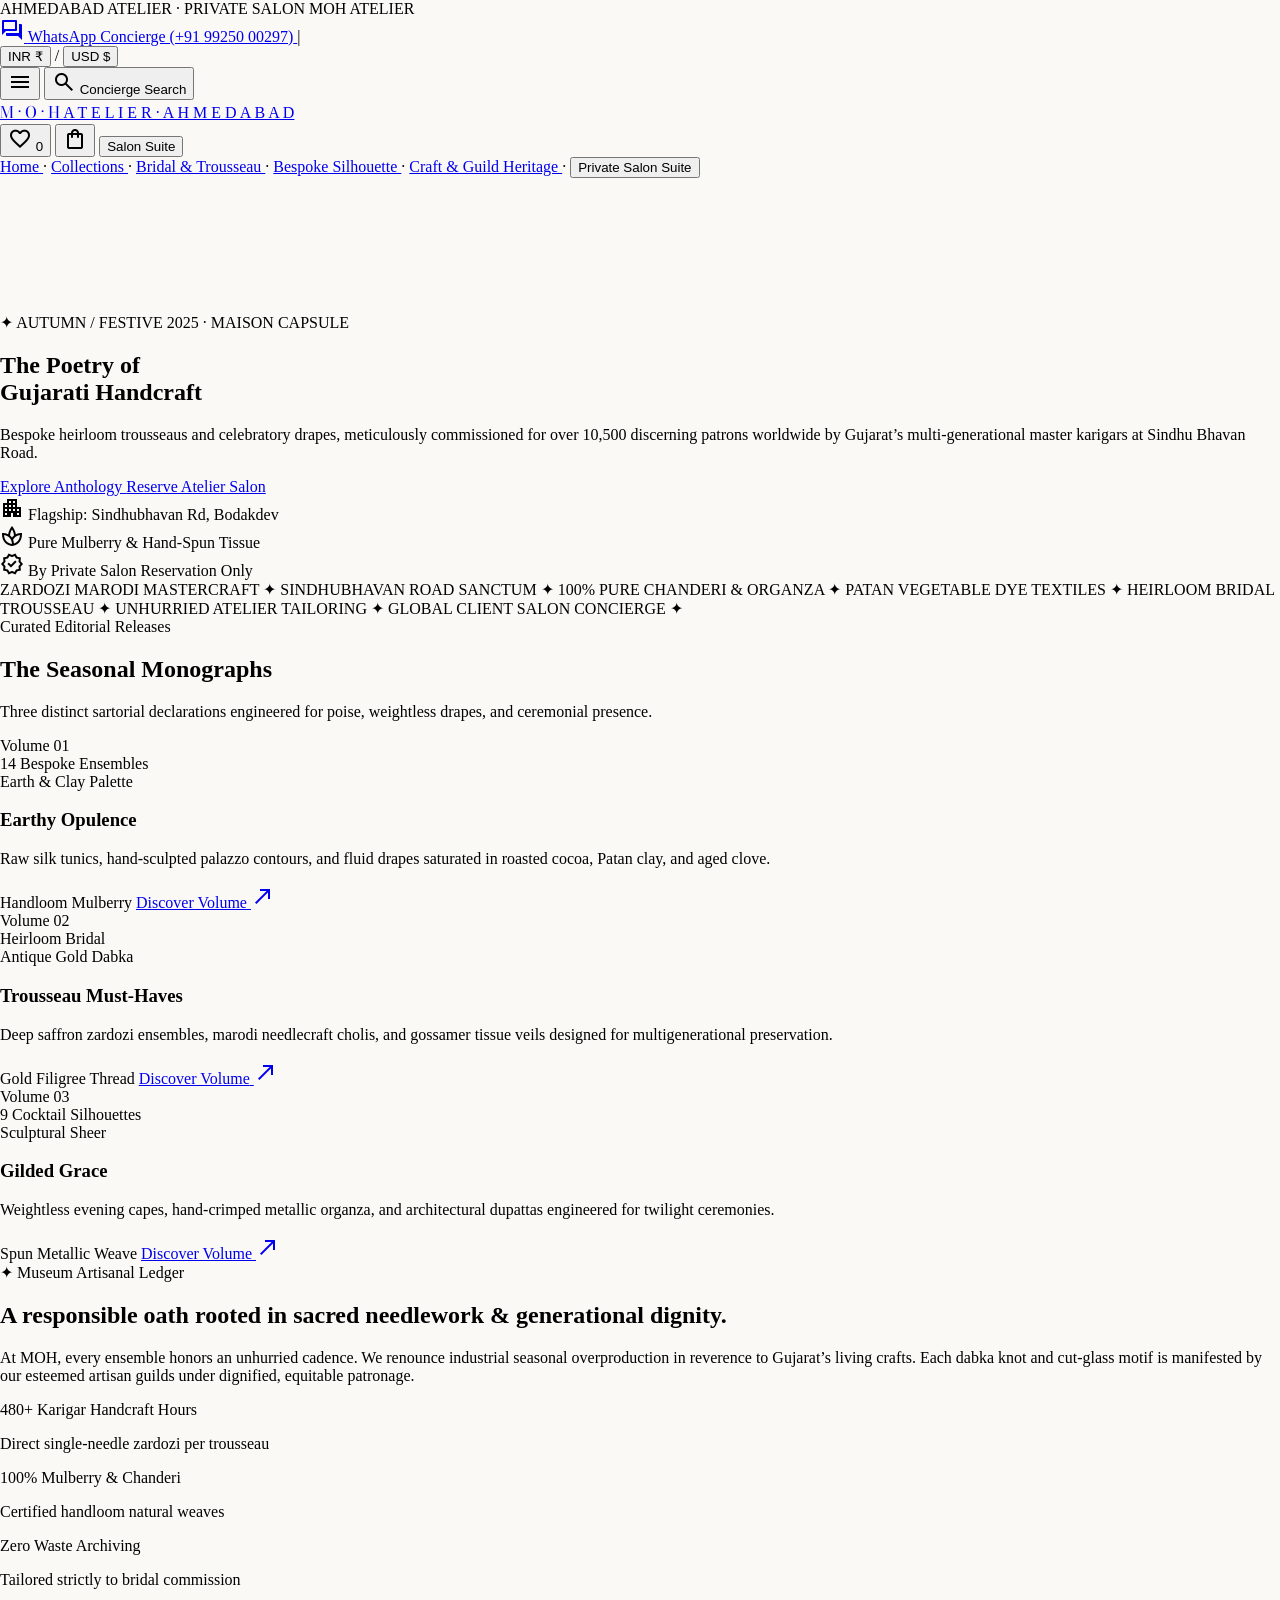
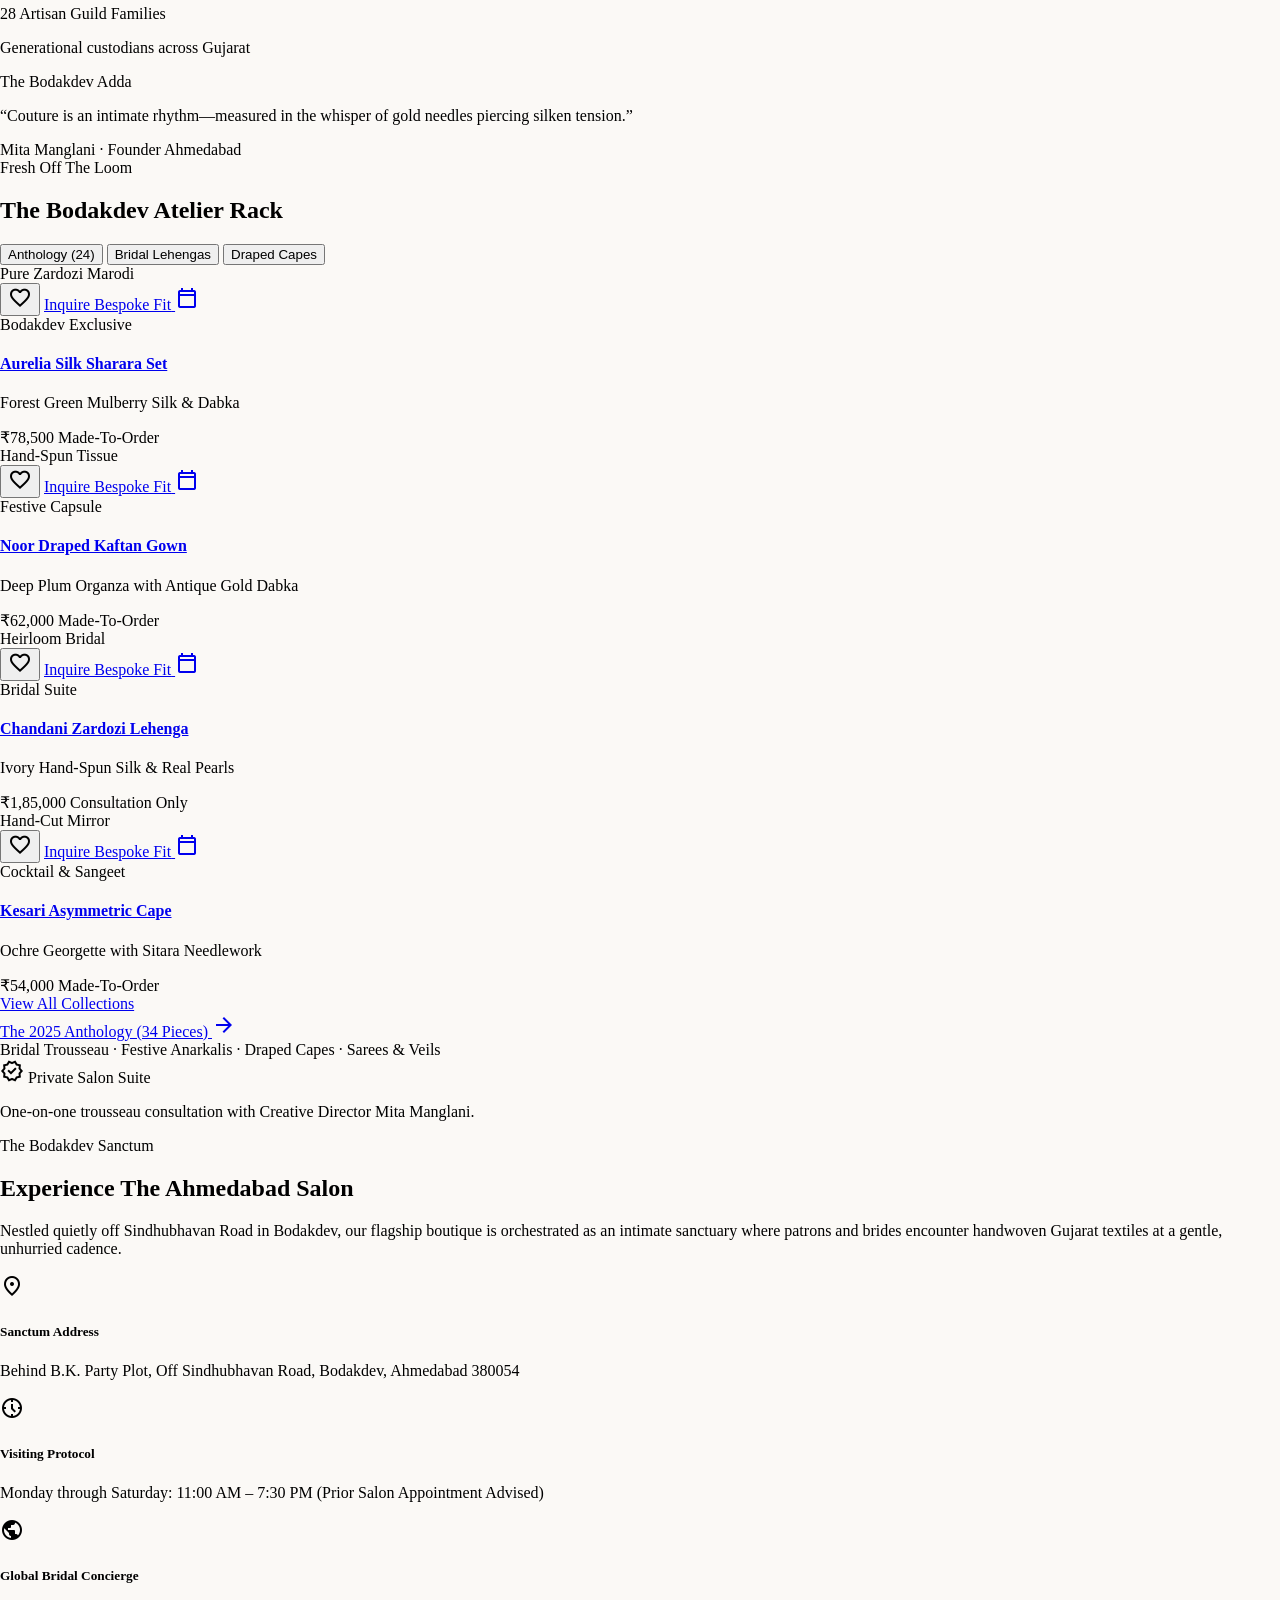
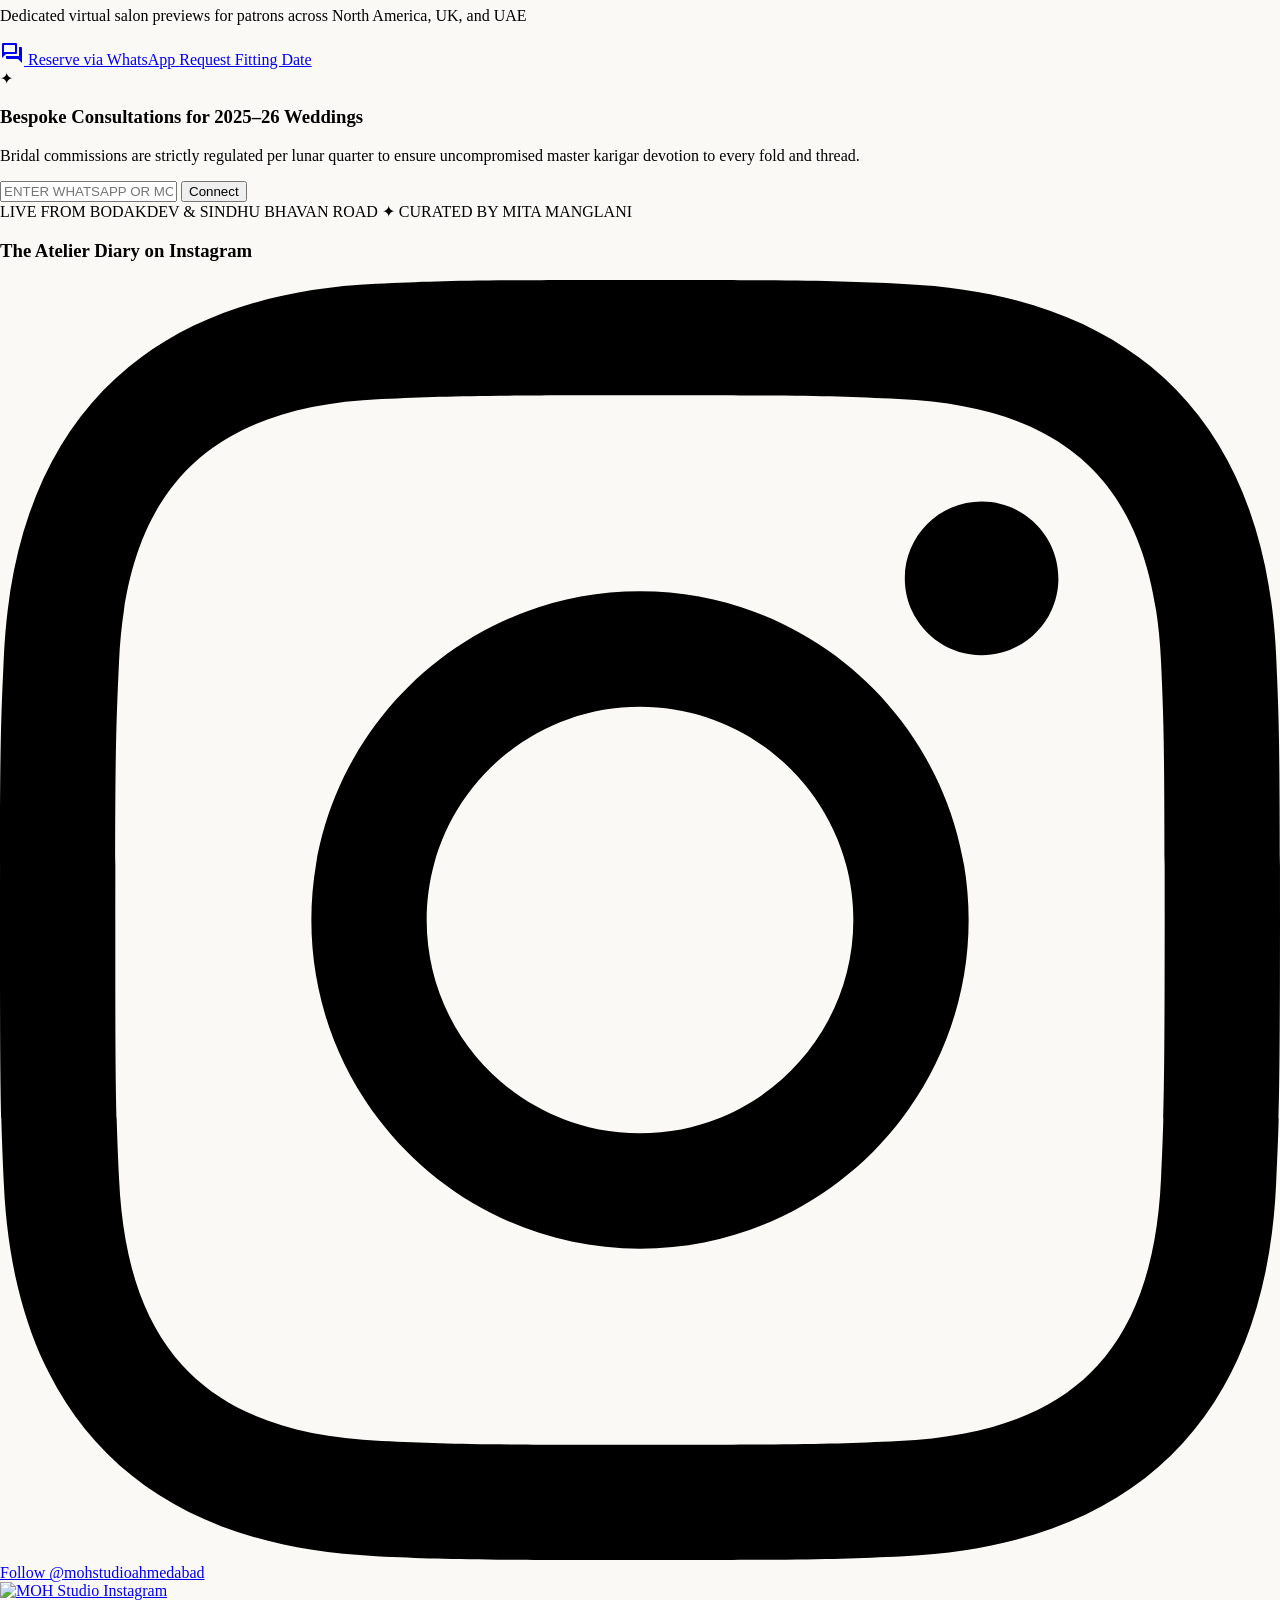
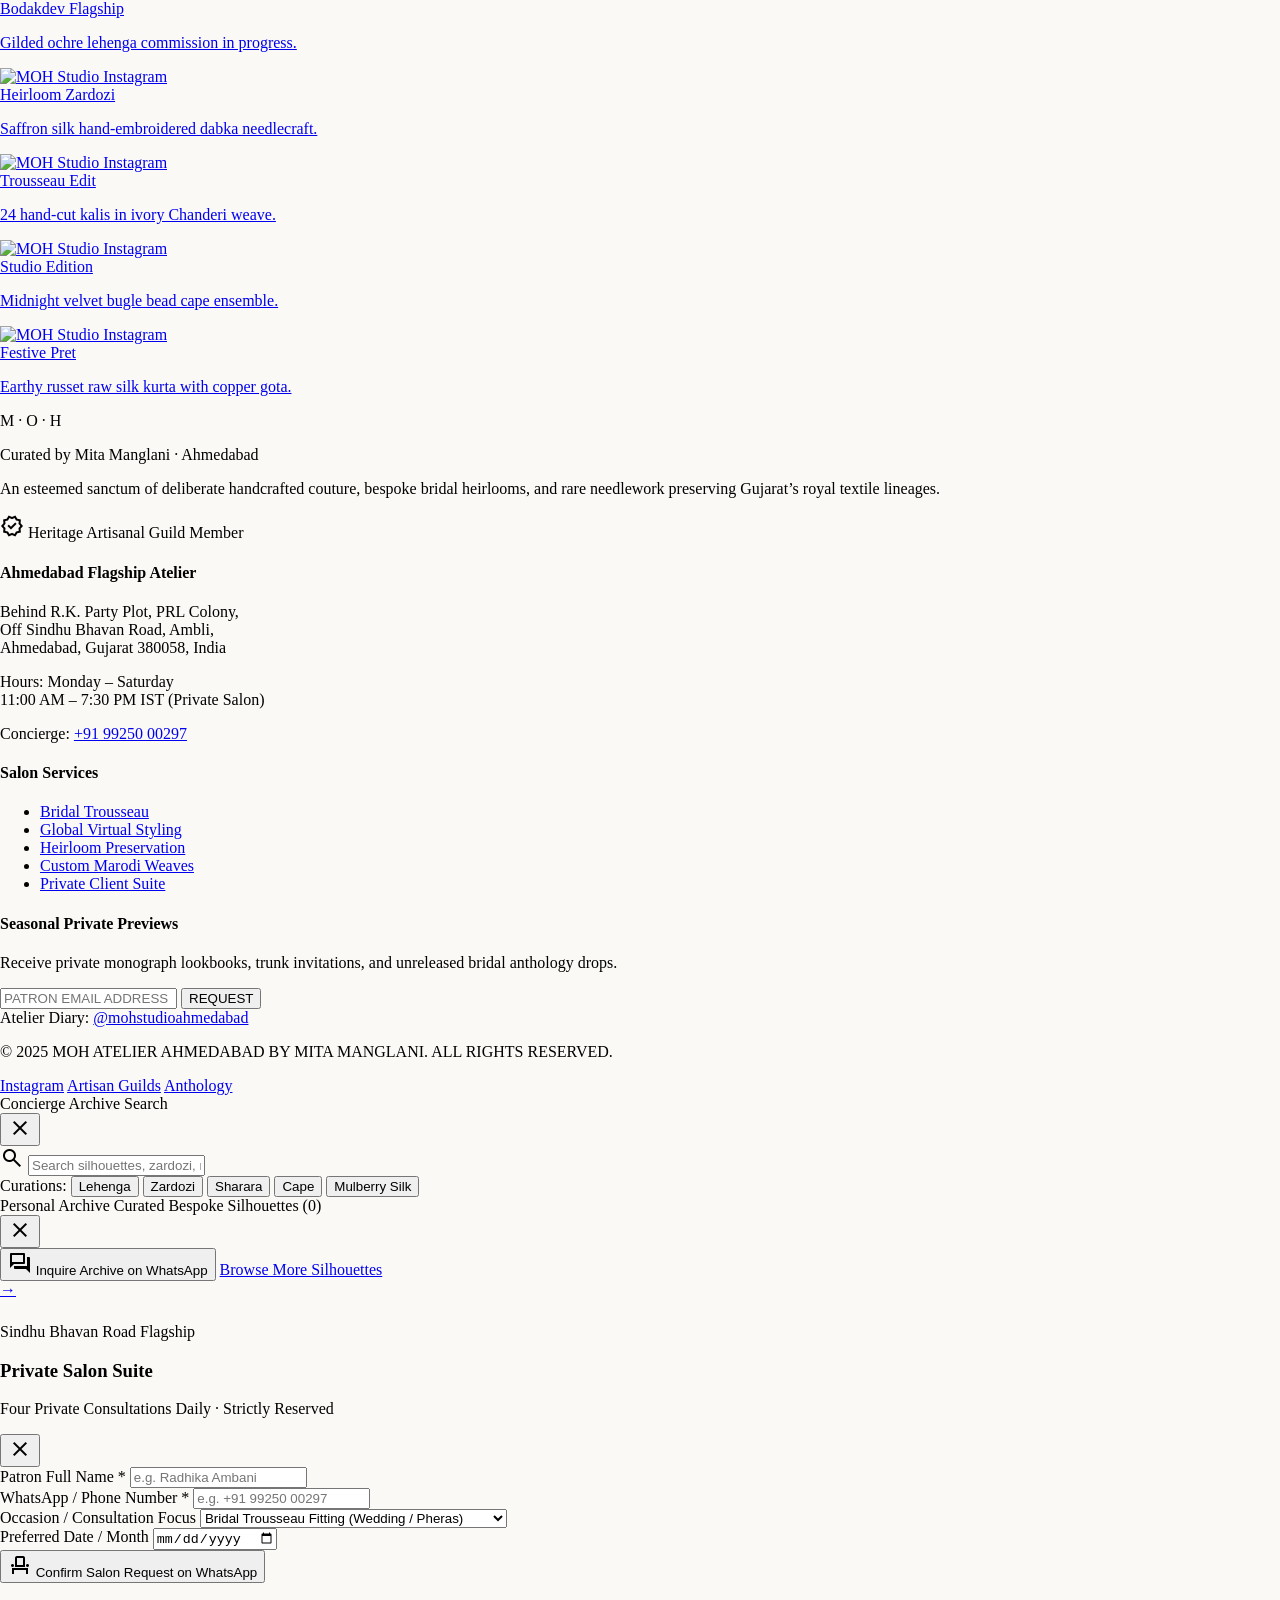
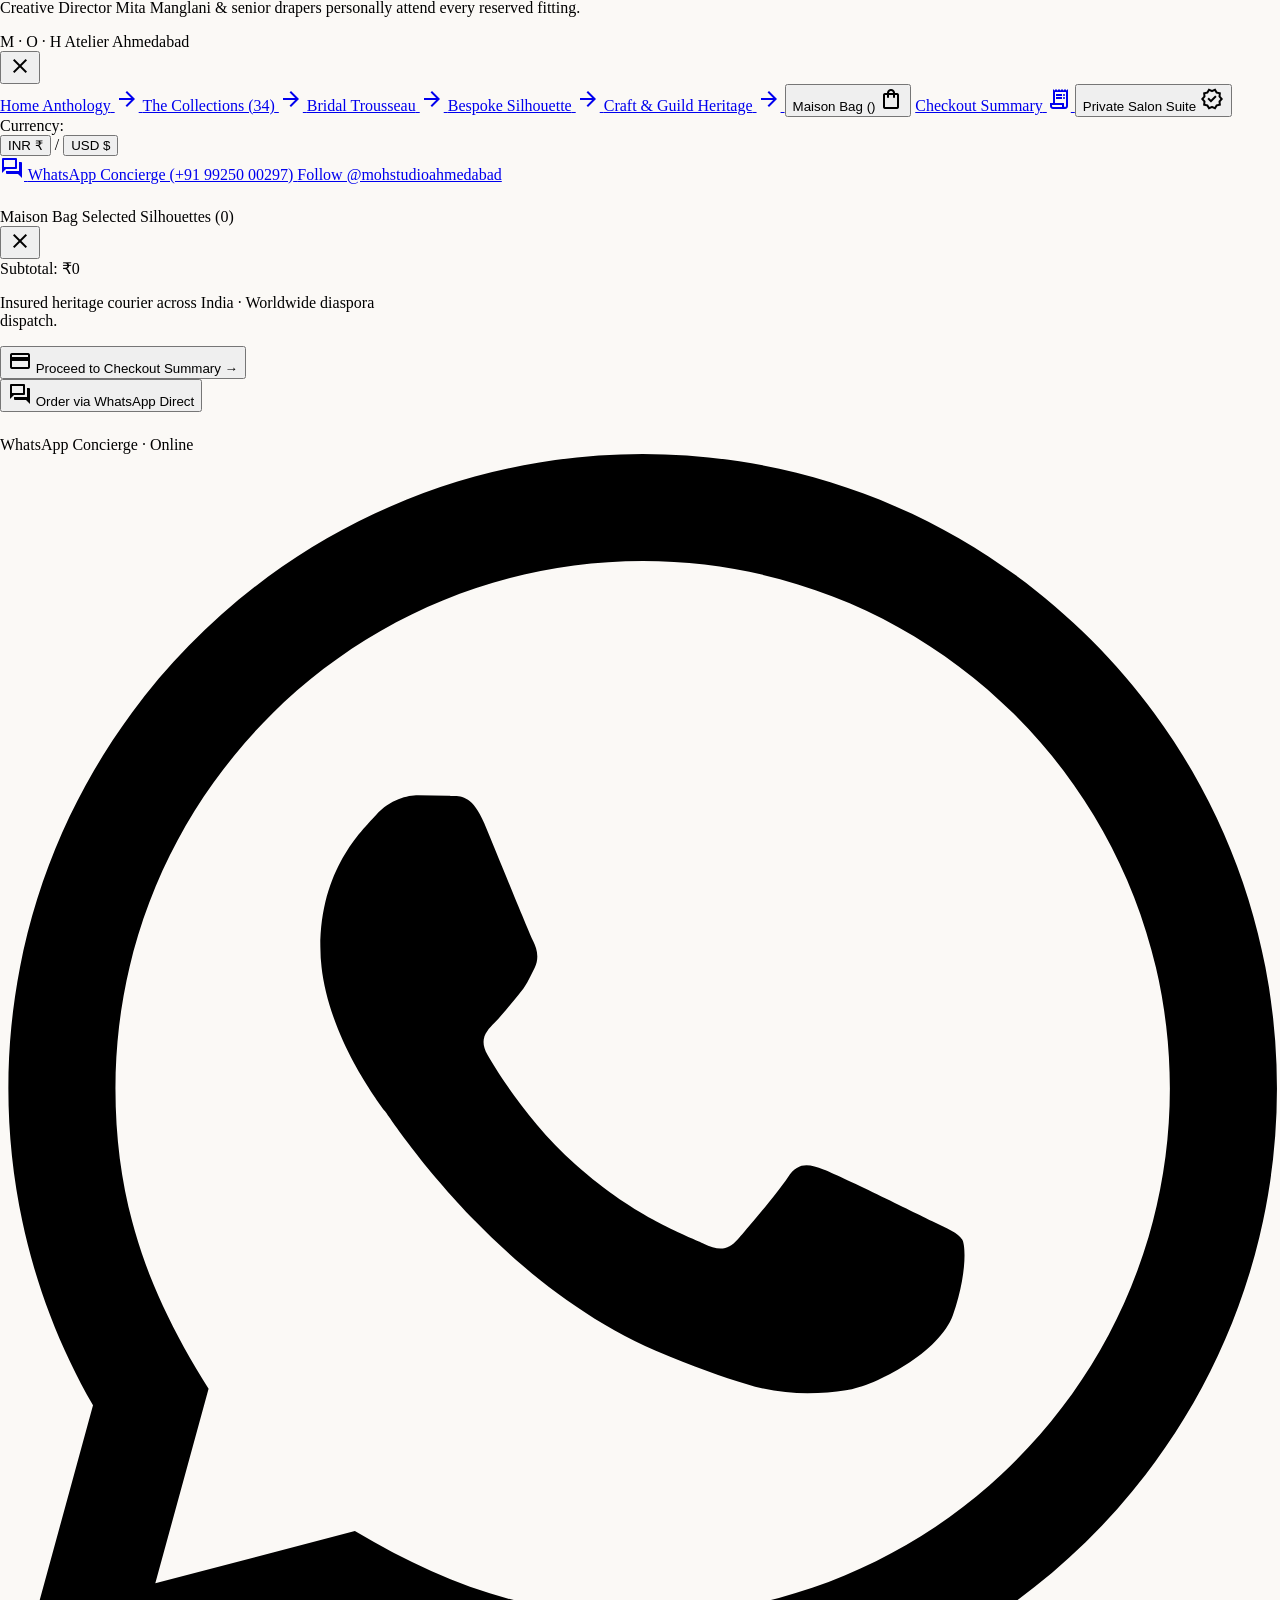
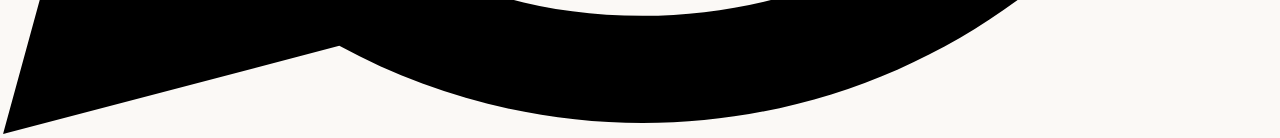
==== commit 6b115ccf: "feat: add luxury horizontal 'View All Collections' button banner below product grid" ====
--- a/index.html
+++ b/index.html
@@ -553,8 +553,37 @@
 </div>
 </div>
 </div>
-</div>
-</div>
+
+    <!-- Horizontal Button to View All Collections -->
+    <div class="mt-14 sm:mt-16 flex flex-col items-center">
+      <a href="collections.html" class="group relative inline-flex items-center justify-between w-full max-w-2xl px-6 sm:px-10 py-4 sm:py-5 bg-[#161211] hover:bg-black text-[#ffd799] hover:text-white border border-[#765928]/60 hover:border-[#ffd799] transition-all duration-300 shadow-xl overflow-hidden cursor-pointer">
+        <!-- Subtle gold sheen on hover -->
+        <span class="absolute inset-0 bg-gradient-to-r from-transparent via-[#ffd799]/10 to-transparent -translate-x-full group-hover:translate-x-full transition-transform duration-1000 ease-in-out pointer-events-none"></span>
+        
+        <div class="flex items-center gap-3 relative z-10">
+          <span class="w-2 h-2 rounded-full bg-[#ffd799] group-hover:bg-white animate-pulse transition-colors"></span>
+          <span class="font-editorial text-[16px] sm:text-[19px] tracking-[0.24em] uppercase font-normal text-white group-hover:text-[#ffd799] transition-colors">
+            View All Collections
+          </span>
+        </div>
+        
+        <div class="flex items-center gap-3 relative z-10 text-[10.5px] tracking-[0.22em] uppercase text-[#ffd799] group-hover:text-white transition-colors">
+          <span class="hidden sm:inline font-sans font-light">The 2025 Anthology (34 Pieces)</span>
+          <span class="material-symbols-outlined text-[18px] sm:text-[20px] transition-transform duration-300 group-hover:translate-x-1.5 text-[#ffd799] group-hover:text-white">arrow_forward</span>
+        </div>
+      </a>
+      
+      <div class="mt-4 flex flex-wrap items-center justify-center gap-3 sm:gap-4 text-[9.5px] sm:text-[10px] tracking-[0.24em] sm:tracking-[0.26em] uppercase text-[#765928] font-light">
+        <span>Bridal Trousseau</span>
+        <span>·</span>
+        <span>Festive Anarkalis</span>
+        <span>·</span>
+        <span>Draped Capes</span>
+        <span>·</span>
+        <span>Sarees &amp; Veils</span>
+      </div>
+    </div>
+  </div>
 </section>
 <!-- 6. THE SINDHUBHAVAN ROAD FLAGSHIP SANCTUM -->
 <section class="w-full bg-[#f4efe8] py-24 lg:py-32 px-6 sm:px-12 lg:px-20 border-t border-[#e7c185]/40" id="atelier-suite">
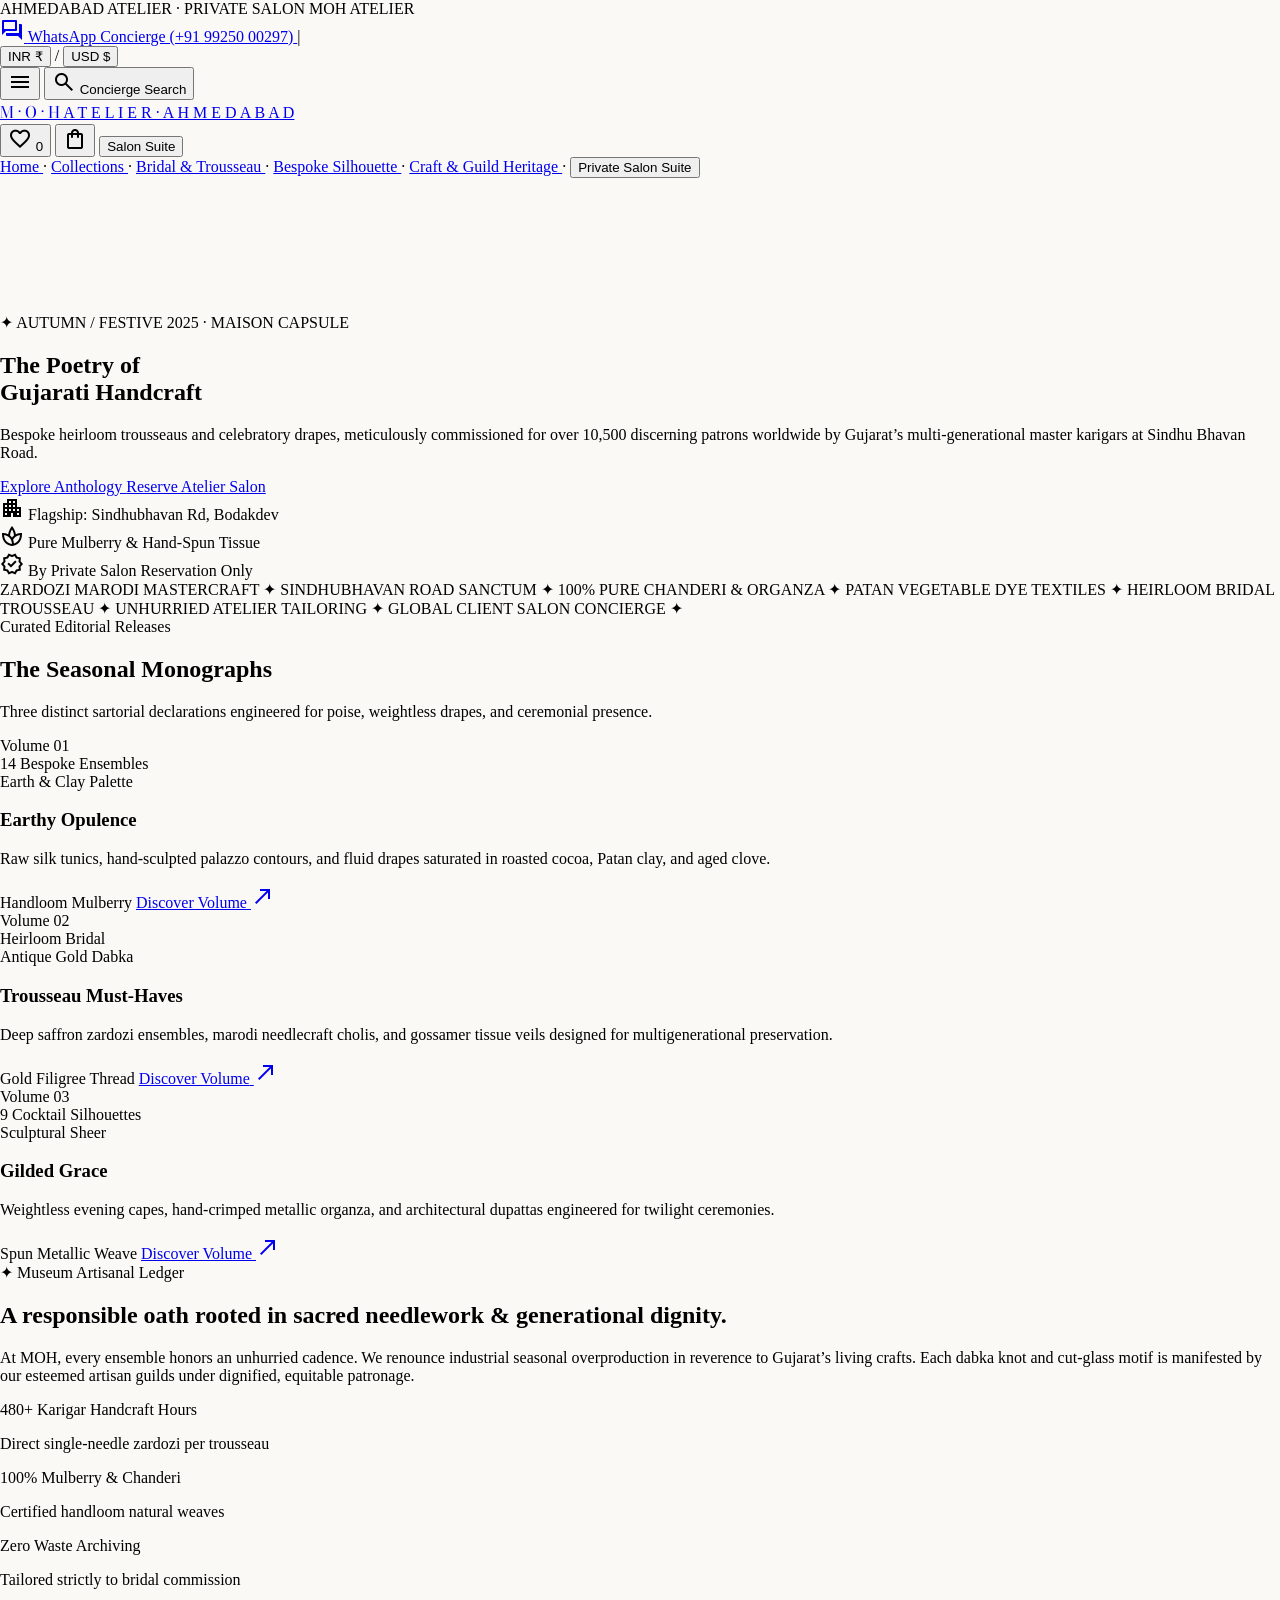
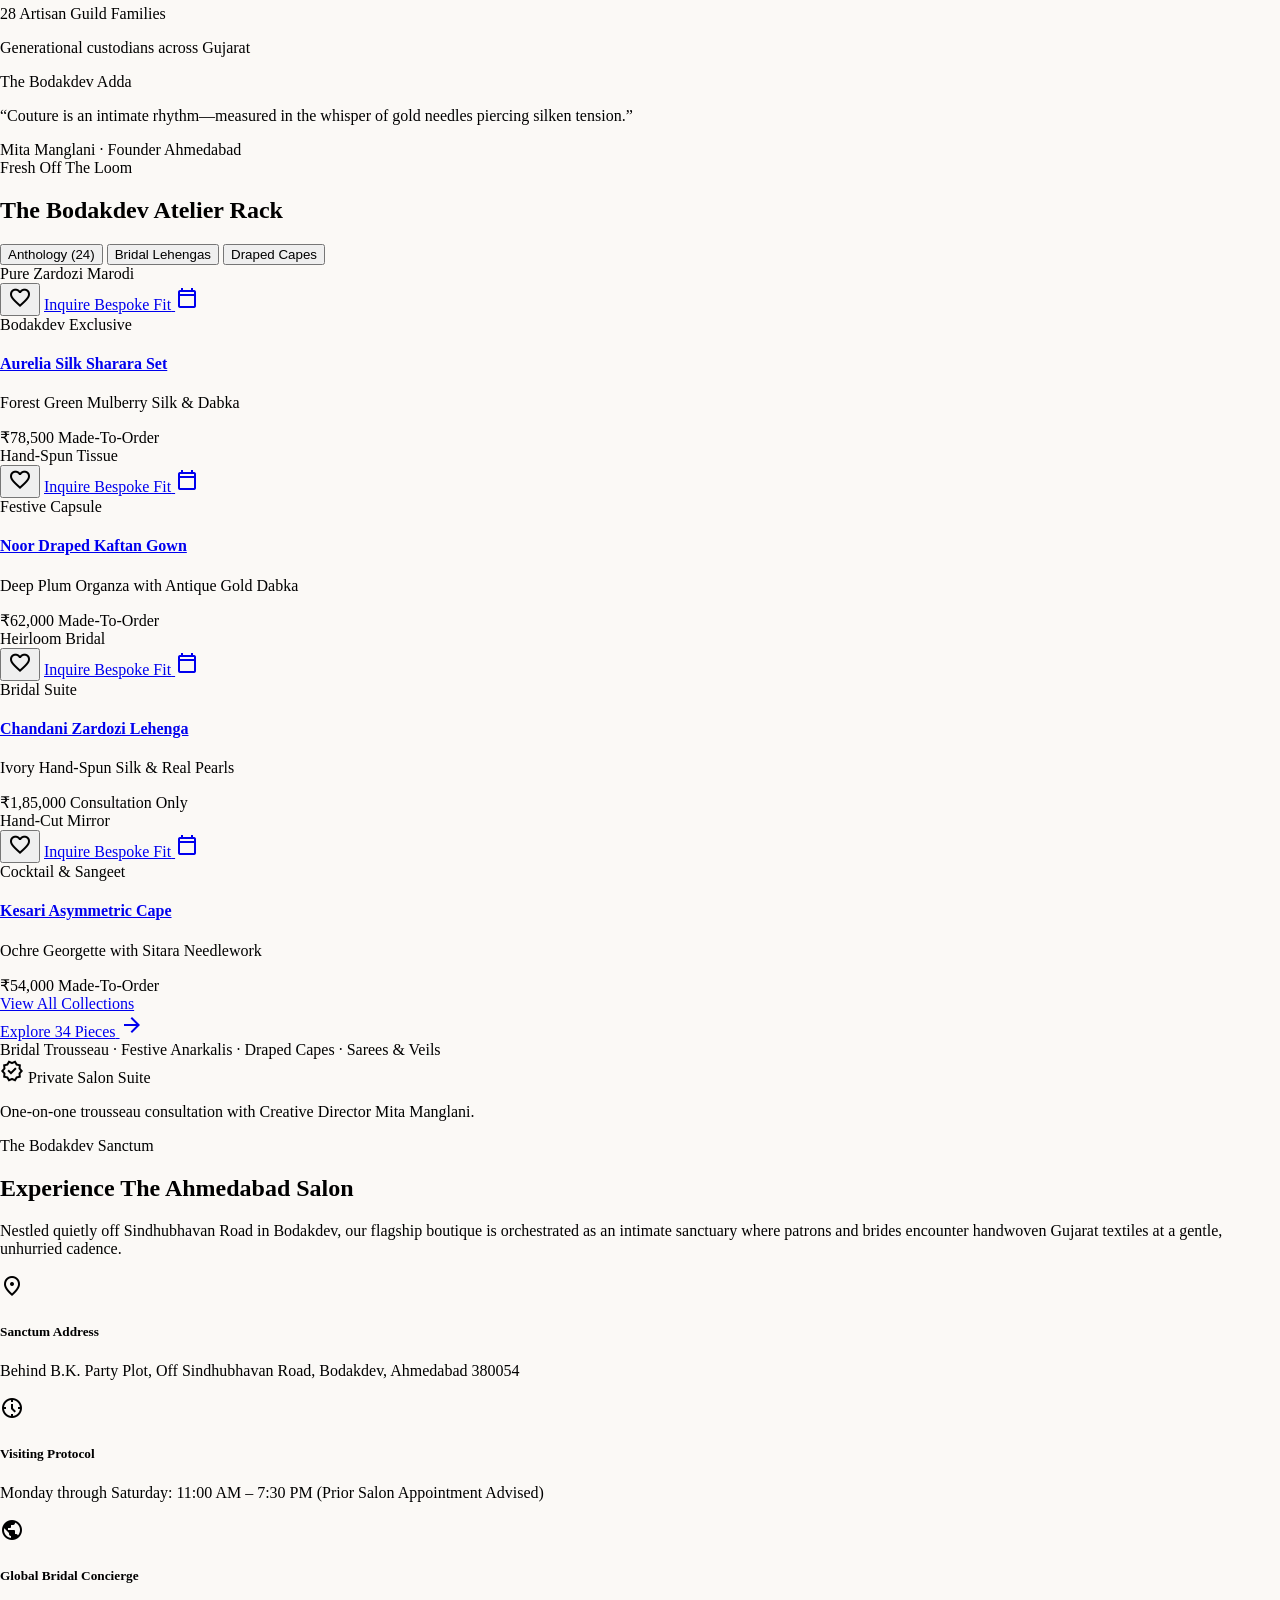
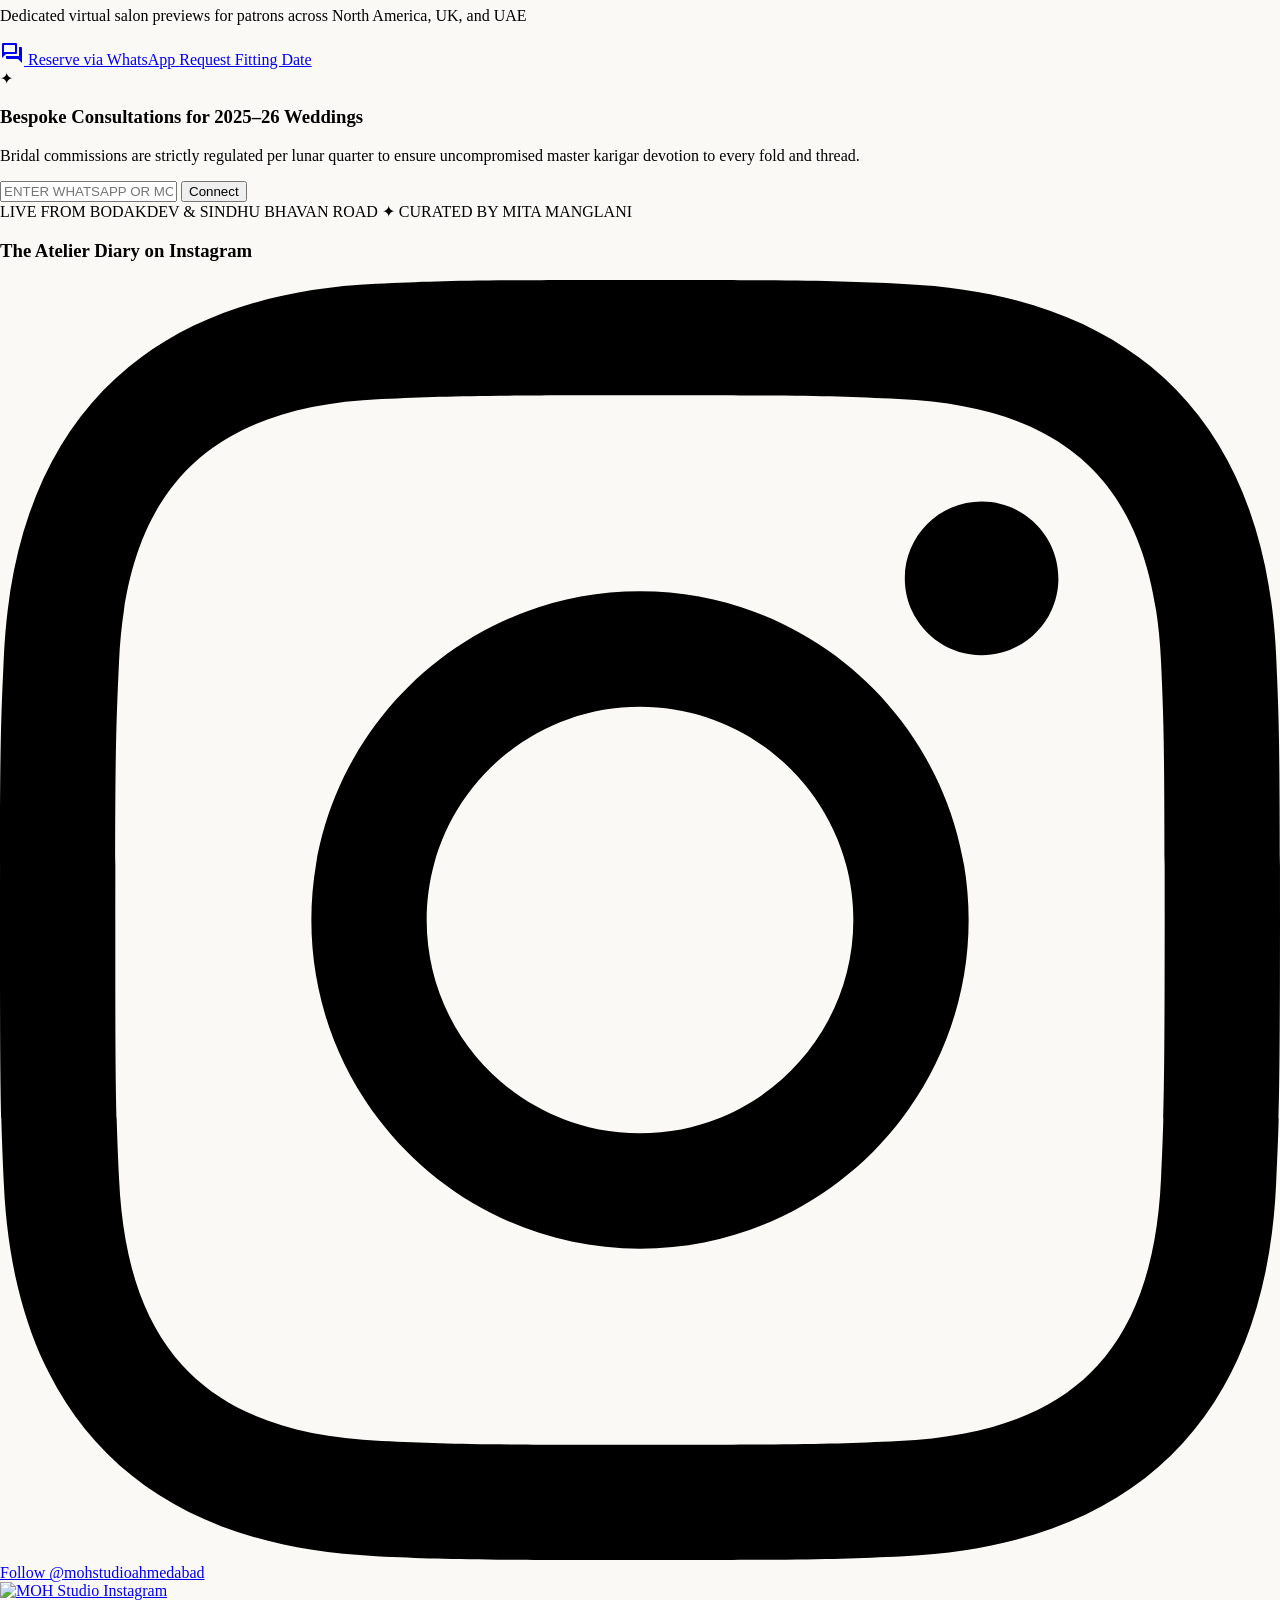
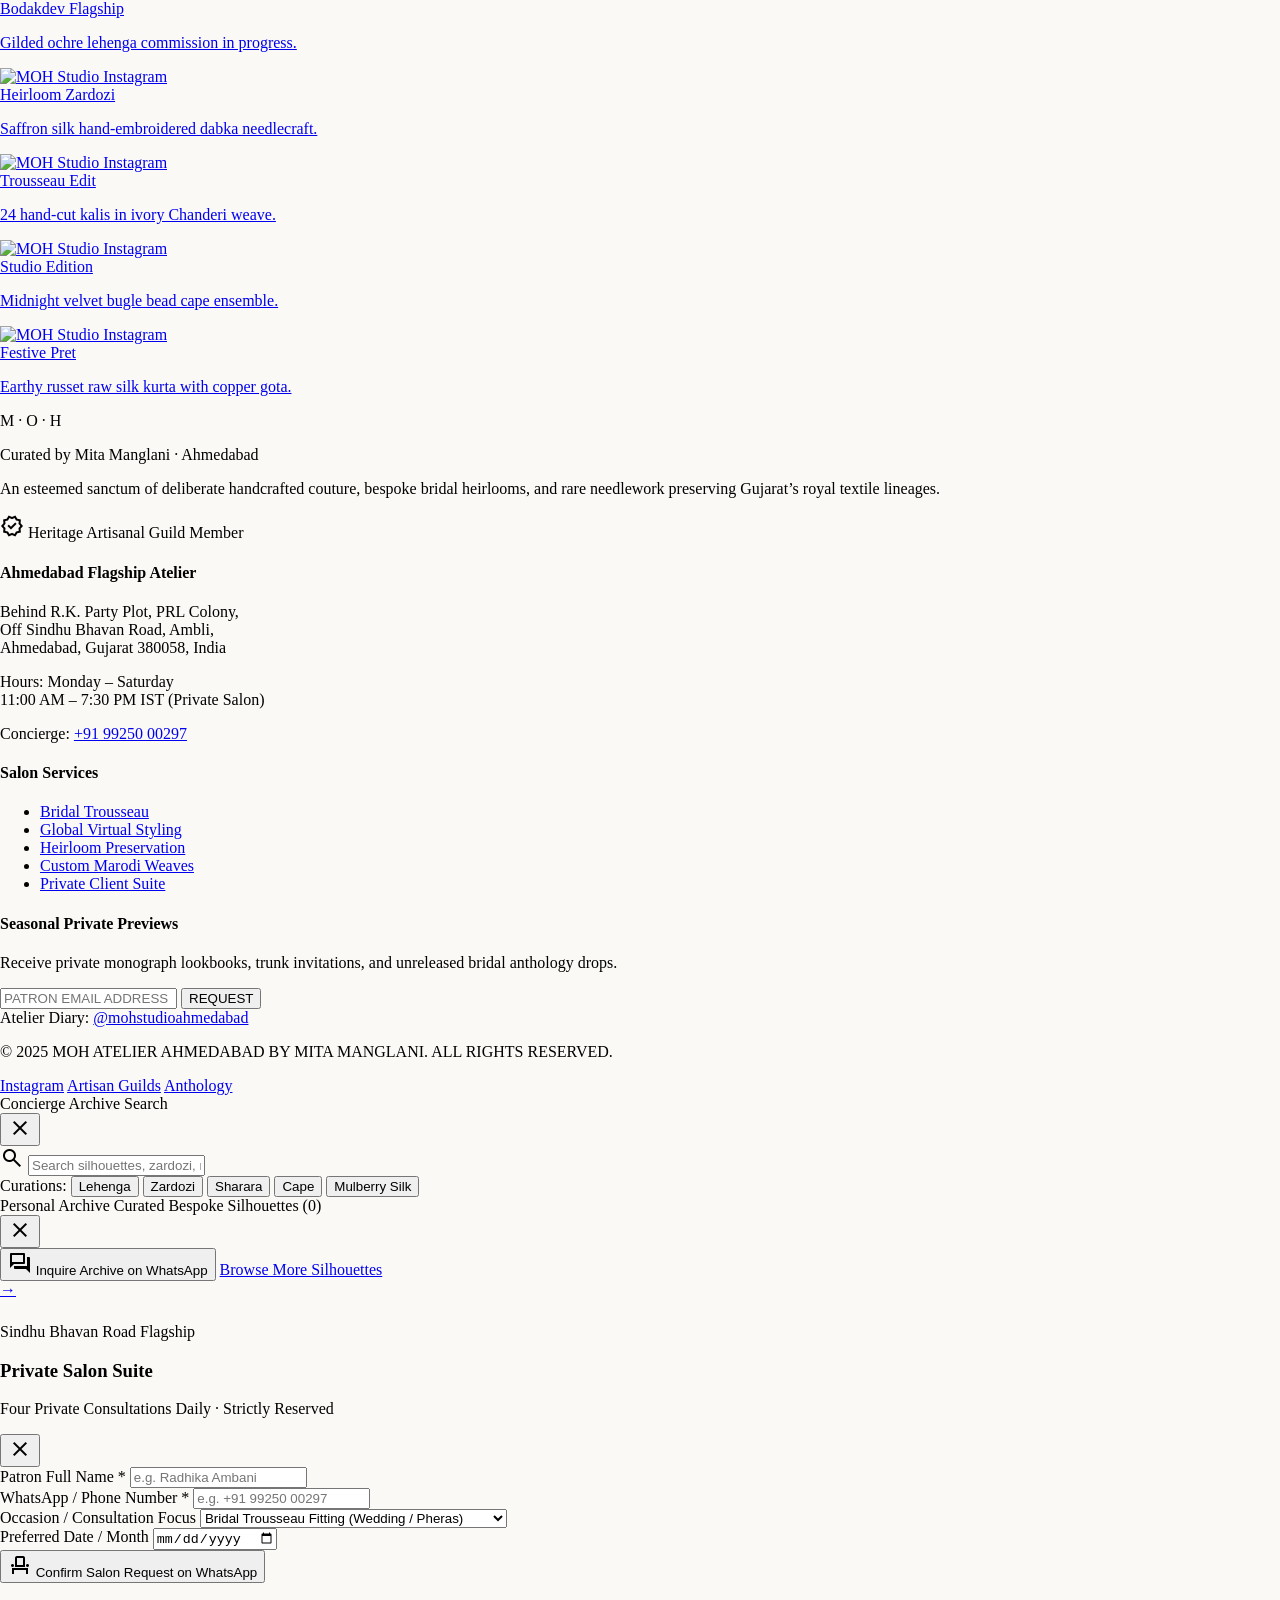
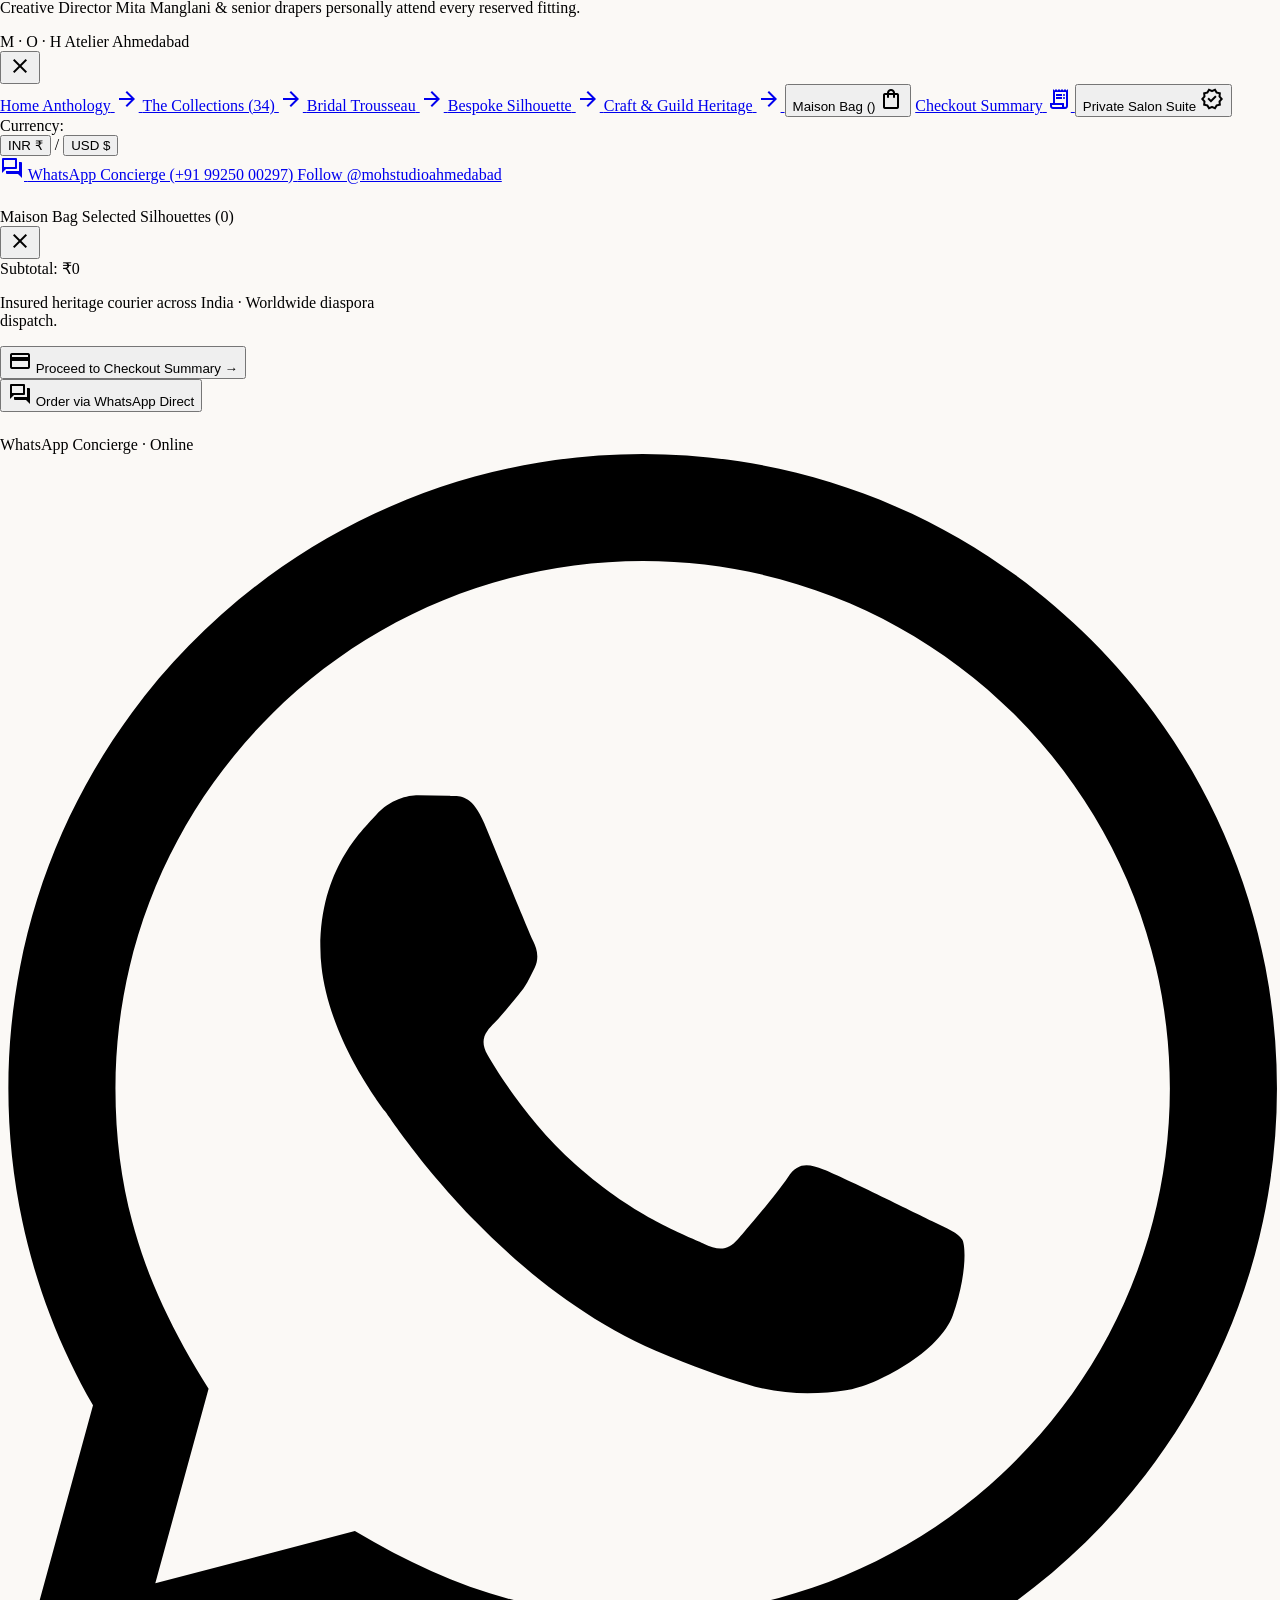
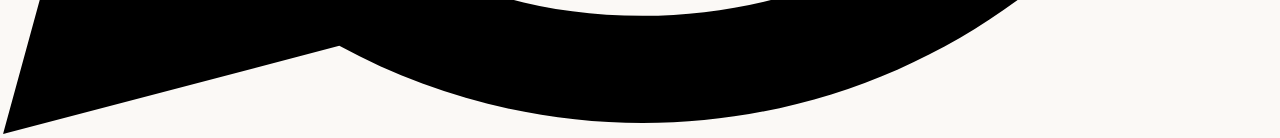
==== commit 043fe8a4: "fix: correctly close 4-column grid so 'View All Collections' button is centered horizontally beneath" ====
--- a/index.html
+++ b/index.html
@@ -553,27 +553,24 @@
 </div>
 </div>
 </div>
-
-    <!-- Horizontal Button to View All Collections -->
-    <div class="mt-14 sm:mt-16 flex flex-col items-center">
-      <a href="collections.html" class="group relative inline-flex items-center justify-between w-full max-w-2xl px-6 sm:px-10 py-4 sm:py-5 bg-[#161211] hover:bg-black text-[#ffd799] hover:text-white border border-[#765928]/60 hover:border-[#ffd799] transition-all duration-300 shadow-xl overflow-hidden cursor-pointer">
-        <!-- Subtle gold sheen on hover -->
-        <span class="absolute inset-0 bg-gradient-to-r from-transparent via-[#ffd799]/10 to-transparent -translate-x-full group-hover:translate-x-full transition-transform duration-1000 ease-in-out pointer-events-none"></span>
-        
-        <div class="flex items-center gap-3 relative z-10">
+</div>
+
+    <!-- Centered Luxury Horizontal Button: View All Collections -->
+    <div class="mt-16 sm:mt-20 flex flex-col items-center justify-center text-center w-full">
+      <a href="collections.html" class="group relative inline-flex items-center justify-between w-full max-w-xl px-8 sm:px-12 py-4 sm:py-5 bg-[#120e0d] hover:bg-black text-[#ffd799] hover:text-white border border-[#765928]/60 hover:border-[#ffd799] transition-all duration-300 shadow-xl overflow-hidden cursor-pointer">
+        <div class="flex items-center gap-3">
           <span class="w-2 h-2 rounded-full bg-[#ffd799] group-hover:bg-white animate-pulse transition-colors"></span>
-          <span class="font-editorial text-[16px] sm:text-[19px] tracking-[0.24em] uppercase font-normal text-white group-hover:text-[#ffd799] transition-colors">
+          <span class="font-editorial text-[17px] sm:text-[20px] tracking-[0.24em] uppercase font-normal text-white group-hover:text-[#ffd799] transition-colors whitespace-nowrap">
             View All Collections
           </span>
         </div>
-        
-        <div class="flex items-center gap-3 relative z-10 text-[10.5px] tracking-[0.22em] uppercase text-[#ffd799] group-hover:text-white transition-colors">
-          <span class="hidden sm:inline font-sans font-light">The 2025 Anthology (34 Pieces)</span>
-          <span class="material-symbols-outlined text-[18px] sm:text-[20px] transition-transform duration-300 group-hover:translate-x-1.5 text-[#ffd799] group-hover:text-white">arrow_forward</span>
+        <div class="flex items-center gap-3 text-[10.5px] tracking-[0.22em] uppercase text-[#ffd799] group-hover:text-white transition-colors">
+          <span class="hidden sm:inline font-sans font-light whitespace-nowrap">Explore 34 Pieces</span>
+          <span class="material-symbols-outlined text-[19px] sm:text-[22px] transition-transform duration-300 group-hover:translate-x-1.5 text-[#ffd799] group-hover:text-white">arrow_forward</span>
         </div>
       </a>
-      
-      <div class="mt-4 flex flex-wrap items-center justify-center gap-3 sm:gap-4 text-[9.5px] sm:text-[10px] tracking-[0.24em] sm:tracking-[0.26em] uppercase text-[#765928] font-light">
+
+      <div class="mt-4 flex flex-wrap items-center justify-center gap-3 sm:gap-4 text-[10px] tracking-[0.26em] uppercase text-[#765928] font-light">
         <span>Bridal Trousseau</span>
         <span>·</span>
         <span>Festive Anarkalis</span>
